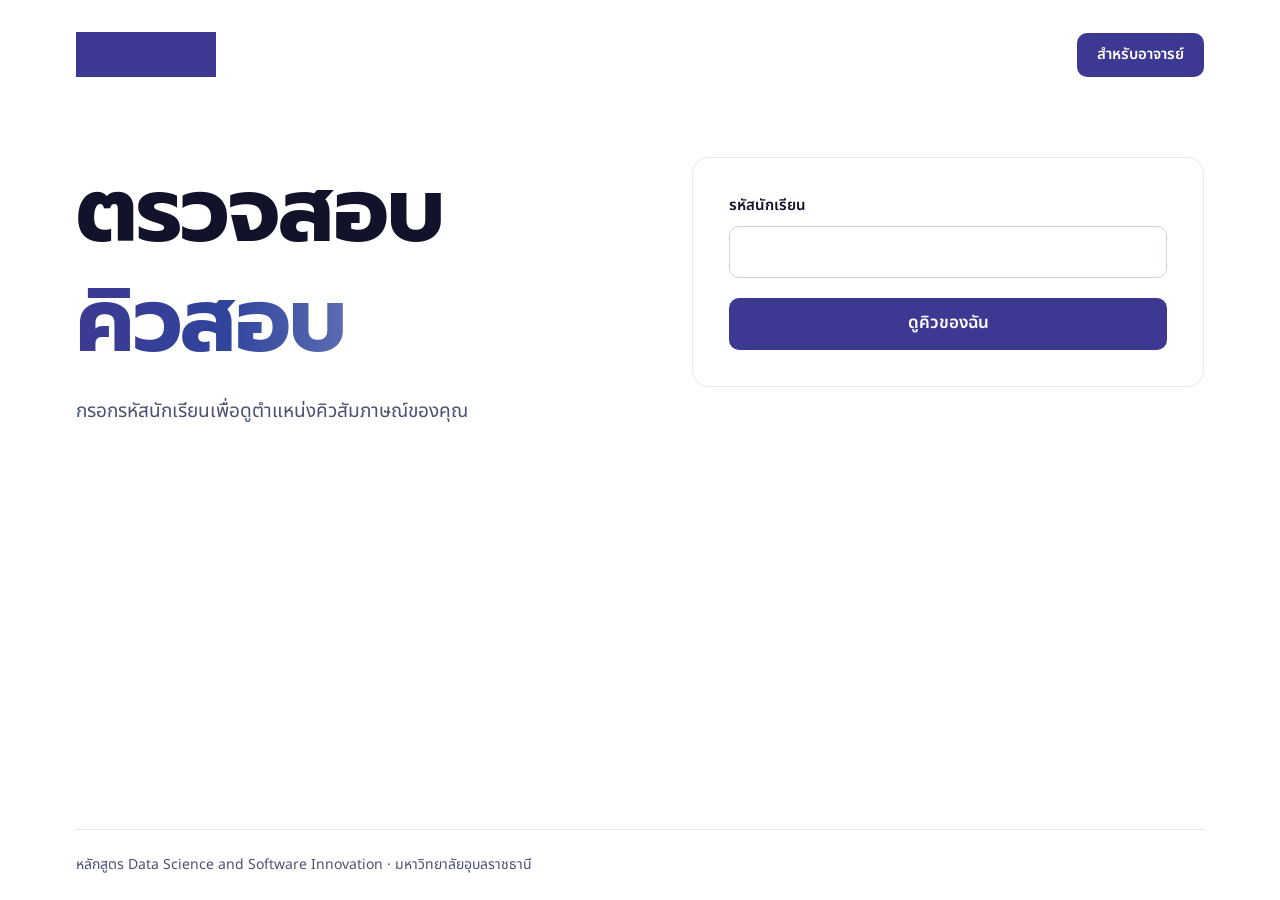
==== index.html @ 085f3205 "Initial commit: DSSI interview queue system Static frontend (Alpine.js + Tailwind, self-hosted fonts" ====
<!doctype html>
<html lang="th">
<head>
  <meta charset="utf-8">
  <meta name="viewport" content="width=device-width, initial-scale=1">
  <meta name="robots" content="noindex">
  <title>คิวสอบสัมภาษณ์ DSSI</title>
  <link rel="stylesheet" href="css/output.css">
  <script src="js/config.js" defer></script>
  <script src="js/strings.th.js" defer></script>
  <script src="js/api.js" defer></script>
  <script src="js/student.js" defer></script>
  <script src="vendor/alpine.min.js" defer></script>
</head>
<body>
<div class="page" x-data="studentPage" x-cloak>
  <header class="topbar">
    <img class="logo" src="assets/dssi-logo.png" alt="DSSI">
    <a class="btn btn-nav" href="teacher.html" x-text="T.navTeacher"></a>
  </header>

  <div class="alert-info" role="status" x-show="offline" x-text="S.err.network"></div>

  <!-- กรอกรหัสนักเรียน -->
  <main class="main-grid" x-show="!info">
    <section class="col-left">
      <h1 class="heading-xl"><span x-text="T.idTitleTop"></span><br><span class="grad-text" x-text="T.idTitleGrad"></span></h1>
      <p class="lead" x-text="T.idLead"></p>
    </section>
    <form class="col-right card" @submit.prevent="submitId()" novalidate>
      <div>
        <label class="label" for="s-id" x-text="T.idLabel"></label>
        <input id="s-id" class="field" type="text" inputmode="numeric" autocomplete="off" x-model="idInput">
      </div>
      <p class="alert" role="alert" x-show="error" x-text="error"></p>
      <button type="submit" class="btn btn-primary" :disabled="busy" x-text="T.idSubmit"></button>
    </form>
  </main>

  <!-- 1. รอคิว -->
  <main class="main-grid" x-show="isWait">
    <template x-if="isWait">
      <section class="col-left">
        <span class="badge"><span class="dot dot-go"></span><span x-text="T.badgeWait(info.round, info.freeTeachers)"></span></span>
        <h1 class="heading-xl"><span x-text="T.youAre"></span><br><span class="grad-text" x-text="T.queueNo(info.position)"></span></h1>
        <p class="lead" x-text="T.waitLead"></p>
        <div class="flex flex-wrap items-center gap-2" role="img" :aria-label="T.aheadLabel(info.ahead) + ' ' + T.behindLabel(info.behind)">
          <template x-for="i in range(aheadDots)" :key="'a' + i"><span class="q-dot"></span></template>
          <span class="q-you" x-text="T.you"></span>
          <template x-for="i in range(behindDots)" :key="'b' + i"><span class="q-back"></span></template>
        </div>
      </section>
    </template>
    <template x-if="isWait">
      <section class="col-right card">
        <div>
          <div class="small" x-text="T.roundTag(info.round)"></div>
          <div class="font-heading text-2xl font-bold" x-text="info.name"></div>
          <div class="small"><span x-text="T.idCard"></span> <span x-text="id"></span></div>
        </div>
        <button type="button" class="btn btn-secondary" @click="changeId()" x-text="T.changeId"></button>
      </section>
    </template>
  </main>

  <!-- 2. ถึงคิว -->
  <main class="main-grid" x-show="isBusy">
    <template x-if="isBusy">
      <section class="col-left">
        <span class="badge"><span class="dot dot-go"></span><span x-text="T.badgeBusy"></span></span>
        <h1 class="heading-xl"><span x-text="T.busyTop"></span><br><span class="grad-text" x-text="T.busyGrad"></span></h1>
        <p class="lead" x-text="T.busyLead"></p>
      </section>
    </template>
    <template x-if="isBusy">
      <section class="col-right card">
        <div class="card-soft">
          <div class="small" x-text="T.teacherLabel"></div>
          <div class="font-heading text-2xl font-bold" x-text="info.teacher"></div>
          <div class="small mt-2" x-text="T.meetRoom"></div>
        </div>
        <p class="alert" role="alert" x-show="!meetOk" x-text="T.meetInvalid"></p>
        <div class="stack-bottom">
          <a class="btn btn-primary" :href="meetHref" :aria-disabled="!meetOk" target="_blank" rel="noopener noreferrer">
            <span x-text="T.joinMeet"></span>
            <svg width="20" height="20" viewBox="0 0 24 24" fill="none" stroke="currentColor" stroke-width="2.2" stroke-linecap="round" stroke-linejoin="round" aria-hidden="true"><path d="M5 12h14M13 6l6 6-6 6"/></svg>
          </a>
        </div>
      </section>
    </template>
  </main>

  <!-- เสร็จแล้ว -->
  <main class="main-grid" x-show="isDone">
    <section class="col-left">
      <span class="badge"><span class="dot"></span><span x-text="T.badgeDone"></span></span>
      <h1 class="heading-xl"><span x-text="T.doneTop"></span><br><span class="grad-text" x-text="T.doneGrad"></span></h1>
      <p class="lead" x-text="T.doneLead"></p>
      <button type="button" class="btn btn-secondary" @click="changeId()" x-text="T.changeId"></button>
    </section>
  </main>

  <footer class="footer"><span x-text="S.course"></span></footer>
</div>
</body>
</html>
---- css/output.css ----
*,:after,:before{--tw-border-spacing-x:0;--tw-border-spacing-y:0;--tw-translate-x:0;--tw-translate-y:0;--tw-rotate:0;--tw-skew-x:0;--tw-skew-y:0;--tw-scale-x:1;--tw-scale-y:1;--tw-pan-x: ;--tw-pan-y: ;--tw-pinch-zoom: ;--tw-scroll-snap-strictness:proximity;--tw-gradient-from-position: ;--tw-gradient-via-position: ;--tw-gradient-to-position: ;--tw-ordinal: ;--tw-slashed-zero: ;--tw-numeric-figure: ;--tw-numeric-spacing: ;--tw-numeric-fraction: ;--tw-ring-inset: ;--tw-ring-offset-width:0px;--tw-ring-offset-color:#fff;--tw-ring-color:rgba(59,130,246,.5);--tw-ring-offset-shadow:0 0 #0000;--tw-ring-shadow:0 0 #0000;--tw-shadow:0 0 #0000;--tw-shadow-colored:0 0 #0000;--tw-blur: ;--tw-brightness: ;--tw-contrast: ;--tw-grayscale: ;--tw-hue-rotate: ;--tw-invert: ;--tw-saturate: ;--tw-sepia: ;--tw-drop-shadow: ;--tw-backdrop-blur: ;--tw-backdrop-brightness: ;--tw-backdrop-contrast: ;--tw-backdrop-grayscale: ;--tw-backdrop-hue-rotate: ;--tw-backdrop-invert: ;--tw-backdrop-opacity: ;--tw-backdrop-saturate: ;--tw-backdrop-sepia: ;--tw-contain-size: ;--tw-contain-layout: ;--tw-contain-paint: ;--tw-contain-style: }::backdrop{--tw-border-spacing-x:0;--tw-border-spacing-y:0;--tw-translate-x:0;--tw-translate-y:0;--tw-rotate:0;--tw-skew-x:0;--tw-skew-y:0;--tw-scale-x:1;--tw-scale-y:1;--tw-pan-x: ;--tw-pan-y: ;--tw-pinch-zoom: ;--tw-scroll-snap-strictness:proximity;--tw-gradient-from-position: ;--tw-gradient-via-position: ;--tw-gradient-to-position: ;--tw-ordinal: ;--tw-slashed-zero: ;--tw-numeric-figure: ;--tw-numeric-spacing: ;--tw-numeric-fraction: ;--tw-ring-inset: ;--tw-ring-offset-width:0px;--tw-ring-offset-color:#fff;--tw-ring-color:rgba(59,130,246,.5);--tw-ring-offset-shadow:0 0 #0000;--tw-ring-shadow:0 0 #0000;--tw-shadow:0 0 #0000;--tw-shadow-colored:0 0 #0000;--tw-blur: ;--tw-brightness: ;--tw-contrast: ;--tw-grayscale: ;--tw-hue-rotate: ;--tw-invert: ;--tw-saturate: ;--tw-sepia: ;--tw-drop-shadow: ;--tw-backdrop-blur: ;--tw-backdrop-brightness: ;--tw-backdrop-contrast: ;--tw-backdrop-grayscale: ;--tw-backdrop-hue-rotate: ;--tw-backdrop-invert: ;--tw-backdrop-opacity: ;--tw-backdrop-saturate: ;--tw-backdrop-sepia: ;--tw-contain-size: ;--tw-contain-layout: ;--tw-contain-paint: ;--tw-contain-style: }/*! tailwindcss v3.4.17 | MIT License | https://tailwindcss.com*/*,:after,:before{border:0 solid #e5e7eb;box-sizing:border-box}:after,:before{--tw-content:""}:host,html{line-height:1.5;-webkit-text-size-adjust:100%;font-family:ui-sans-serif,system-ui,sans-serif,Apple Color Emoji,Segoe UI Emoji,Segoe UI Symbol,Noto Color Emoji;font-feature-settings:normal;font-variation-settings:normal;-moz-tab-size:4;-o-tab-size:4;tab-size:4;-webkit-tap-highlight-color:transparent}body{line-height:inherit;margin:0}hr{border-top-width:1px;color:inherit;height:0}abbr:where([title]){-webkit-text-decoration:underline dotted;text-decoration:underline dotted}h1,h2,h3,h4,h5,h6{font-size:inherit;font-weight:inherit}a{color:inherit;text-decoration:inherit}b,strong{font-weight:bolder}code,kbd,pre,samp{font-family:ui-monospace,SFMono-Regular,Menlo,Monaco,Consolas,Liberation Mono,Courier New,monospace;font-feature-settings:normal;font-size:1em;font-variation-settings:normal}small{font-size:80%}sub,sup{font-size:75%;line-height:0;position:relative;vertical-align:baseline}sub{bottom:-.25em}sup{top:-.5em}table{border-collapse:collapse;border-color:inherit;text-indent:0}button,input,optgroup,select,textarea{color:inherit;font-family:inherit;font-feature-settings:inherit;font-size:100%;font-variation-settings:inherit;font-weight:inherit;letter-spacing:inherit;line-height:inherit;margin:0;padding:0}button,select{text-transform:none}button,input:where([type=button]),input:where([type=reset]),input:where([type=submit]){-webkit-appearance:button;background-color:transparent;background-image:none}:-moz-focusring{outline:auto}:-moz-ui-invalid{box-shadow:none}progress{vertical-align:baseline}::-webkit-inner-spin-button,::-webkit-outer-spin-button{height:auto}[type=search]{-webkit-appearance:textfield;outline-offset:-2px}::-webkit-search-decoration{-webkit-appearance:none}::-webkit-file-upload-button{-webkit-appearance:button;font:inherit}summary{display:list-item}blockquote,dd,dl,figure,h1,h2,h3,h4,h5,h6,hr,p,pre{margin:0}fieldset{margin:0}fieldset,legend{padding:0}menu,ol,ul{list-style:none;margin:0;padding:0}dialog{padding:0}textarea{resize:vertical}input::-moz-placeholder,textarea::-moz-placeholder{color:#9ca3af;opacity:1}input::placeholder,textarea::placeholder{color:#9ca3af;opacity:1}[role=button],button{cursor:pointer}:disabled{cursor:default}audio,canvas,embed,iframe,img,object,svg,video{display:block;vertical-align:middle}img,video{height:auto;max-width:100%}[hidden]:where(:not([hidden=until-found])){display:none}html{-webkit-text-size-adjust:100%}body{--tw-bg-opacity:1;background-color:rgb(255 255 255/var(--tw-bg-opacity,1));font-family:Noto Sans Thai,Prompt,sans-serif;--tw-text-opacity:1;color:rgb(18 18 43/var(--tw-text-opacity,1));font-size:16px;line-height:1.6}[x-cloak]{display:none!important}:focus-visible{outline:3px solid #5c6bb2;outline-offset:2px}@media (min-width:768px){body{font-size:18px}}.page{display:flex;flex-direction:column;margin-left:auto;margin-right:auto;max-width:1240px;min-height:100vh;padding-left:1.25rem;padding-right:1.25rem;width:100%}@media (min-width:768px){.page{padding-left:3.5rem;padding-right:3.5rem}}.topbar{align-items:center;display:flex;gap:1rem;justify-content:space-between;padding-bottom:1.25rem;padding-top:1.25rem}@media (min-width:768px){.topbar{padding-bottom:2rem;padding-top:2rem}}.logo{width:104px}@media (min-width:768px){.logo{width:140px}}.logo{height:auto}.main-grid{align-items:flex-start;display:flex;flex:1 1 0%;flex-wrap:wrap;gap:2.5rem;padding-bottom:1.5rem;padding-top:1.5rem}@media (min-width:768px){.main-grid{gap:4rem;padding-bottom:3rem;padding-top:3rem}}.col-left{align-items:flex-start;flex:1 1 420px;flex-direction:column}.col-left,.col-right{display:flex;gap:1.25rem;min-width:0}.col-right{flex:1 1 380px;flex-direction:column;width:100%}.heading-xl{font-family:Prompt,Noto Sans Thai,sans-serif;font-weight:700;--tw-text-opacity:1;color:rgb(18 18 43/var(--tw-text-opacity,1));font-size:42px;letter-spacing:-.5px;line-height:1.3}@media (min-width:768px){.heading-xl{font-size:88px;letter-spacing:-1.5px;line-height:1.25}}.heading-lg{font-family:Prompt,Noto Sans Thai,sans-serif;font-weight:700;--tw-text-opacity:1;color:rgb(18 18 43/var(--tw-text-opacity,1));font-size:38px;line-height:1.3}@media (min-width:768px){.heading-lg{font-size:72px;letter-spacing:-1px;line-height:1.25}}.grad-text{-webkit-background-clip:text;background-clip:text;background-image:linear-gradient(90deg,#3d3992,#30449c 55%,#5c6bb2);-webkit-text-fill-color:transparent;color:transparent}.lead{--tw-text-opacity:1;color:rgb(75 81 112/var(--tw-text-opacity,1));font-size:16px}@media (min-width:768px){.lead{font-size:19px}}.small{color:rgb(75 81 112/var(--tw-text-opacity,1));font-size:15px}.badge,.small{--tw-text-opacity:1}.badge{align-items:center;background:#e8f6fc;border-color:#bfe6f5;border-radius:9999px;border-width:1px;color:rgb(18 18 43/var(--tw-text-opacity,1));display:inline-flex;font-size:15px;font-weight:500;gap:.625rem;min-height:44px;padding-left:1.25rem;padding-right:1.25rem}.dot{border-radius:9999px;display:inline-block;flex-shrink:0;height:.625rem;width:.625rem;--tw-bg-opacity:1;background-color:rgb(61 57 146/var(--tw-bg-opacity,1))}.dot-go{--tw-bg-opacity:1;background-color:rgb(30 158 90/var(--tw-bg-opacity,1))}.dot-rest{--tw-bg-opacity:1;background-color:rgb(75 81 112/var(--tw-bg-opacity,1))}.btn{align-items:center;border-radius:10px;cursor:pointer;display:inline-flex;font-size:17px;font-weight:600;gap:.5rem;justify-content:center;min-height:52px;padding-left:1.5rem;padding-right:1.5rem;text-decoration:none;transition-duration:.15s;transition-property:color,background-color,border-color,text-decoration-color,fill,stroke;transition-timing-function:cubic-bezier(.4,0,.2,1)}.btn[aria-disabled=true],.btn[disabled]{cursor:not-allowed;opacity:.5}.btn-primary{width:100%;--tw-bg-opacity:1;background-color:rgb(61 57 146/var(--tw-bg-opacity,1));--tw-text-opacity:1;color:rgb(255 255 255/var(--tw-text-opacity,1))}.btn-primary:hover{--tw-bg-opacity:1;background-color:rgb(48 68 156/var(--tw-bg-opacity,1))}.btn-secondary{border-width:1.5px;width:100%;--tw-border-opacity:1;border-color:rgb(61 57 146/var(--tw-border-opacity,1));--tw-bg-opacity:1;background-color:rgb(255 255 255/var(--tw-bg-opacity,1));--tw-text-opacity:1;color:rgb(61 57 146/var(--tw-text-opacity,1))}.btn-secondary:hover{--tw-bg-opacity:1;background-color:rgb(232 246 252/var(--tw-bg-opacity,1))}@media (min-width:768px){.btn-primary,.btn-secondary{min-width:280px;width:auto}}.btn-nav{min-height:44px;--tw-bg-opacity:1;background-color:rgb(61 57 146/var(--tw-bg-opacity,1));padding-left:1.25rem;padding-right:1.25rem;--tw-text-opacity:1;color:rgb(255 255 255/var(--tw-text-opacity,1))}.btn-nav:hover{--tw-bg-opacity:1;background-color:rgb(48 68 156/var(--tw-bg-opacity,1))}.btn-nav{font-size:15px;min-width:0;width:auto}.card{border-radius:1rem;border-width:1px;width:100%;--tw-border-opacity:1;border-color:rgb(226 232 240/var(--tw-border-opacity,1));--tw-bg-opacity:1;background-color:rgb(255 255 255/var(--tw-bg-opacity,1));padding:1.5rem}@media (min-width:768px){.card{max-width:520px;padding:2.25rem}}.card-soft{background:#e8f6fc;border-color:#bfe6f5;border-radius:1rem;border-width:1px;padding:1.5rem}.label{display:block;font-size:15px;font-weight:600;margin-bottom:.5rem;--tw-text-opacity:1}.field,.label{color:rgb(18 18 43/var(--tw-text-opacity,1))}.field{border-radius:10px;border-width:1.5px;min-height:52px;width:100%;--tw-border-opacity:1;background-color:rgb(255 255 255/var(--tw-bg-opacity,1));border-color:rgb(203 213 225/var(--tw-border-opacity,1));font-size:17px;padding-left:1rem;padding-right:1rem}.field,.field:disabled{--tw-bg-opacity:1;--tw-text-opacity:1}.field:disabled{background-color:rgb(241 245 249/var(--tw-bg-opacity,1));color:rgb(75 81 112/var(--tw-text-opacity,1))}.alert{background:#fef3f2;border-color:#fda29b;border-radius:10px;border-width:1px;color:rgb(180 35 24/var(--tw-text-opacity,1))}.alert,.alert-info{font-size:15px;padding:.75rem 1rem;--tw-text-opacity:1}.alert-info{background:#e8f6fc;border-color:#bfe6f5;border-radius:10px;border-width:1px;color:rgb(18 18 43/var(--tw-text-opacity,1))}.stat{border-radius:.75rem;border-width:1px;--tw-border-opacity:1;border-color:rgb(226 232 240/var(--tw-border-opacity,1));padding:1rem}.stat-num{font-family:Prompt,Noto Sans Thai,sans-serif;font-size:2.25rem;font-weight:700;line-height:2.5rem;--tw-text-opacity:1;color:rgb(61 57 146/var(--tw-text-opacity,1));line-height:1.2}.q-dot{background-color:rgb(92 107 178/var(--tw-bg-opacity,1));display:inline-block;height:.875rem;width:.875rem}.q-dot,.q-you{border-radius:9999px;--tw-bg-opacity:1}.q-you{align-items:center;background-color:rgb(61 57 146/var(--tw-bg-opacity,1));display:inline-flex;font-family:Prompt,Noto Sans Thai,sans-serif;font-size:15px;font-weight:600;height:3.5rem;justify-content:center;width:3.5rem;--tw-text-opacity:1;color:rgb(255 255 255/var(--tw-text-opacity,1))}.q-back{border-radius:9999px;border-width:2px;display:inline-block;height:.875rem;width:.875rem;--tw-border-opacity:1;border-color:rgb(203 213 225/var(--tw-border-opacity,1));--tw-bg-opacity:1;background-color:rgb(255 255 255/var(--tw-bg-opacity,1))}.footer{border-top-width:1px;margin-top:auto;--tw-border-opacity:1;border-color:rgb(226 232 240/var(--tw-border-opacity,1));font-size:14px;padding-bottom:1.5rem;padding-top:1.5rem;--tw-text-opacity:1;color:rgb(75 81 112/var(--tw-text-opacity,1))}.stack-bottom{bottom:0;margin-left:-1.25rem;margin-right:-1.25rem;position:sticky;--tw-bg-opacity:1;background-color:rgb(255 255 255/var(--tw-bg-opacity,1));padding:1rem 1.25rem}@media (min-width:768px){.stack-bottom{background-color:transparent;margin:0;padding:0;position:static}}@media (prefers-reduced-motion:reduce){*,:after,:before{animation:none!important;scroll-behavior:auto!important;transition:none!important}}.mt-2{margin-top:.5rem}.flex{display:flex}.grid{display:grid}.hidden{display:none}.grid-cols-2{grid-template-columns:repeat(2,minmax(0,1fr))}.flex-col{flex-direction:column}.flex-wrap{flex-wrap:wrap}.items-center{align-items:center}.gap-2{gap:.5rem}.gap-3{gap:.75rem}.gap-4{gap:1rem}.break-words{overflow-wrap:break-word}.font-heading{font-family:Prompt,Noto Sans Thai,sans-serif}.text-2xl{font-size:1.5rem;line-height:2rem}.font-bold{font-weight:700}@font-face{font-display:swap;font-family:Prompt;font-weight:600;src:url(../fonts/prompt-thai-600-normal.woff2) format("woff2");unicode-range:u+0e01-0e5b,u+200c-200d,u+25cc}@font-face{font-display:swap;font-family:Prompt;font-weight:600;src:url(../fonts/prompt-latin-600-normal.woff2) format("woff2");unicode-range:u+00??,u+0131,u+0152-0153,u+02bb-02bc,u+02c6,u+02da,u+02dc,u+2000-206f,u+20ac,u+2122,u+2191,u+2193,u+2212,u+2215,u+feff,u+fffd}@font-face{font-display:swap;font-family:Prompt;font-weight:700;src:url(../fonts/prompt-thai-700-normal.woff2) format("woff2");unicode-range:u+0e01-0e5b,u+200c-200d,u+25cc}@font-face{font-display:swap;font-family:Prompt;font-weight:700;src:url(../fonts/prompt-latin-700-normal.woff2) format("woff2");unicode-range:u+00??,u+0131,u+0152-0153,u+02bb-02bc,u+02c6,u+02da,u+02dc,u+2000-206f,u+20ac,u+2122,u+2191,u+2193,u+2212,u+2215,u+feff,u+fffd}@font-face{font-display:swap;font-family:Noto Sans Thai;font-weight:400;src:url(../fonts/noto-sans-thai-thai-400-normal.woff2) format("woff2");unicode-range:u+0e01-0e5b,u+200c-200d,u+25cc}@font-face{font-display:swap;font-family:Noto Sans Thai;font-weight:400;src:url(../fonts/noto-sans-thai-latin-400-normal.woff2) format("woff2");unicode-range:u+00??,u+0131,u+0152-0153,u+02bb-02bc,u+02c6,u+02da,u+02dc,u+2000-206f,u+20ac,u+2122,u+2191,u+2193,u+2212,u+2215,u+feff,u+fffd}@font-face{font-display:swap;font-family:Noto Sans Thai;font-weight:500;src:url(../fonts/noto-sans-thai-thai-500-normal.woff2) format("woff2");unicode-range:u+0e01-0e5b,u+200c-200d,u+25cc}@font-face{font-display:swap;font-family:Noto Sans Thai;font-weight:500;src:url(../fonts/noto-sans-thai-latin-500-normal.woff2) format("woff2");unicode-range:u+00??,u+0131,u+0152-0153,u+02bb-02bc,u+02c6,u+02da,u+02dc,u+2000-206f,u+20ac,u+2122,u+2191,u+2193,u+2212,u+2215,u+feff,u+fffd}@font-face{font-display:swap;font-family:Noto Sans Thai;font-weight:600;src:url(../fonts/noto-sans-thai-thai-600-normal.woff2) format("woff2");unicode-range:u+0e01-0e5b,u+200c-200d,u+25cc}@font-face{font-display:swap;font-family:Noto Sans Thai;font-weight:600;src:url(../fonts/noto-sans-thai-latin-600-normal.woff2) format("woff2");unicode-range:u+00??,u+0131,u+0152-0153,u+02bb-02bc,u+02c6,u+02da,u+02dc,u+2000-206f,u+20ac,u+2122,u+2191,u+2193,u+2212,u+2215,u+feff,u+fffd}
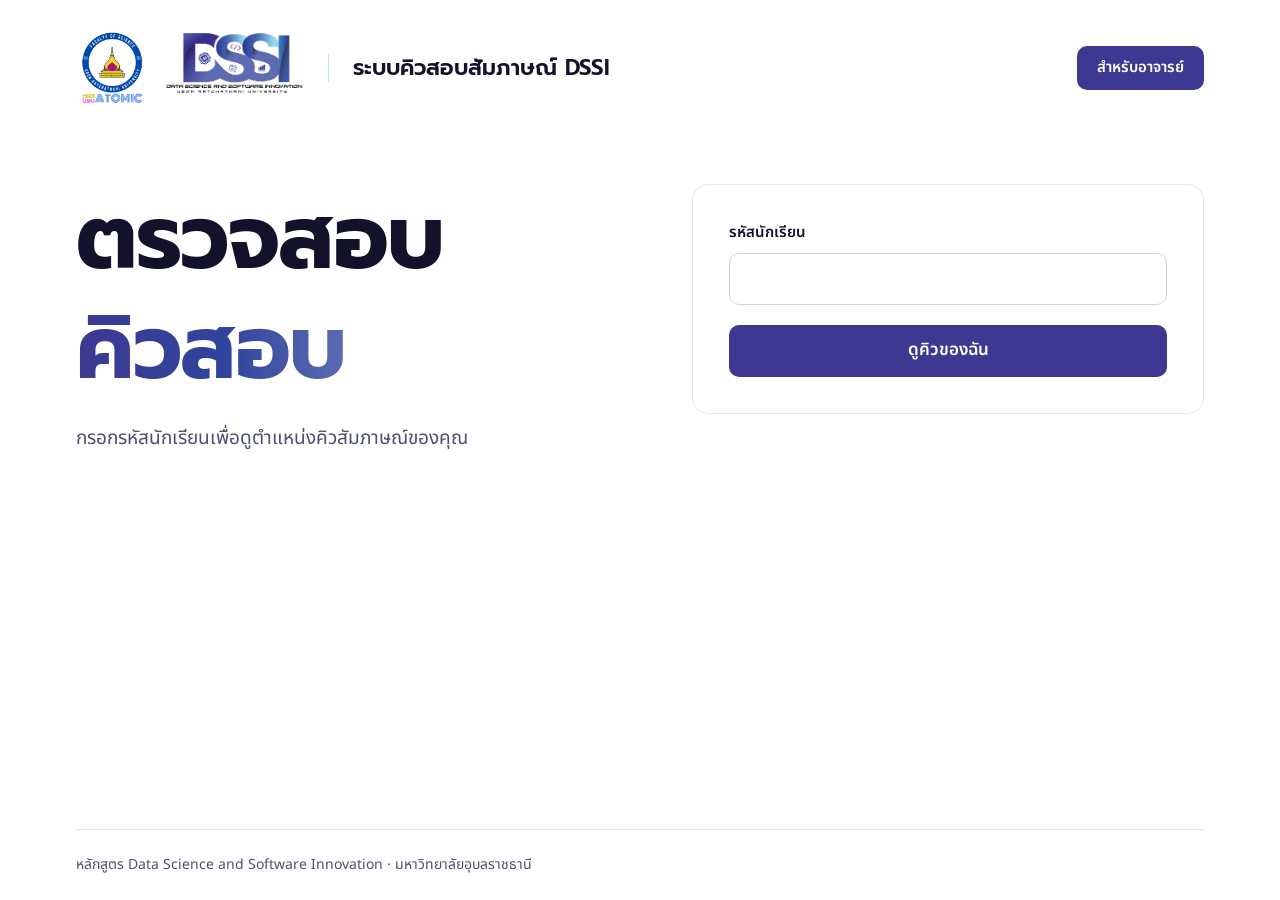
==== commit 9815bd9f: "Add SCI UBU and DSSI logos and site name to page header Co-Authored-By: Claude Sonnet 5.5 <noreply@a" ====
--- a/index.html
+++ b/index.html
@@ -15,7 +15,11 @@
 <body>
 <div class="page" x-data="studentPage" x-cloak>
   <header class="topbar">
-    <img class="logo" src="assets/dssi-logo.png" alt="DSSI">
+    <div class="brand-logos">
+      <img class="logo-sci" src="assets/sci-ubu-logo.png" alt="คณะวิทยาศาสตร์ มหาวิทยาลัยอุบลราชธานี">
+      <img class="logo-dssi" src="assets/dssi-logo.png" alt="DSSI">
+    </div>
+    <p class="brand-title" x-text="S.siteName"></p>
     <a class="btn btn-nav" href="teacher.html" x-text="T.navTeacher"></a>
   </header>
 
--- a/css/output.css
+++ b/css/output.css
@@ -1 +1 @@
-*,:after,:before{--tw-border-spacing-x:0;--tw-border-spacing-y:0;--tw-translate-x:0;--tw-translate-y:0;--tw-rotate:0;--tw-skew-x:0;--tw-skew-y:0;--tw-scale-x:1;--tw-scale-y:1;--tw-pan-x: ;--tw-pan-y: ;--tw-pinch-zoom: ;--tw-scroll-snap-strictness:proximity;--tw-gradient-from-position: ;--tw-gradient-via-position: ;--tw-gradient-to-position: ;--tw-ordinal: ;--tw-slashed-zero: ;--tw-numeric-figure: ;--tw-numeric-spacing: ;--tw-numeric-fraction: ;--tw-ring-inset: ;--tw-ring-offset-width:0px;--tw-ring-offset-color:#fff;--tw-ring-color:rgba(59,130,246,.5);--tw-ring-offset-shadow:0 0 #0000;--tw-ring-shadow:0 0 #0000;--tw-shadow:0 0 #0000;--tw-shadow-colored:0 0 #0000;--tw-blur: ;--tw-brightness: ;--tw-contrast: ;--tw-grayscale: ;--tw-hue-rotate: ;--tw-invert: ;--tw-saturate: ;--tw-sepia: ;--tw-drop-shadow: ;--tw-backdrop-blur: ;--tw-backdrop-brightness: ;--tw-backdrop-contrast: ;--tw-backdrop-grayscale: ;--tw-backdrop-hue-rotate: ;--tw-backdrop-invert: ;--tw-backdrop-opacity: ;--tw-backdrop-saturate: ;--tw-backdrop-sepia: ;--tw-contain-size: ;--tw-contain-layout: ;--tw-contain-paint: ;--tw-contain-style: }::backdrop{--tw-border-spacing-x:0;--tw-border-spacing-y:0;--tw-translate-x:0;--tw-translate-y:0;--tw-rotate:0;--tw-skew-x:0;--tw-skew-y:0;--tw-scale-x:1;--tw-scale-y:1;--tw-pan-x: ;--tw-pan-y: ;--tw-pinch-zoom: ;--tw-scroll-snap-strictness:proximity;--tw-gradient-from-position: ;--tw-gradient-via-position: ;--tw-gradient-to-position: ;--tw-ordinal: ;--tw-slashed-zero: ;--tw-numeric-figure: ;--tw-numeric-spacing: ;--tw-numeric-fraction: ;--tw-ring-inset: ;--tw-ring-offset-width:0px;--tw-ring-offset-color:#fff;--tw-ring-color:rgba(59,130,246,.5);--tw-ring-offset-shadow:0 0 #0000;--tw-ring-shadow:0 0 #0000;--tw-shadow:0 0 #0000;--tw-shadow-colored:0 0 #0000;--tw-blur: ;--tw-brightness: ;--tw-contrast: ;--tw-grayscale: ;--tw-hue-rotate: ;--tw-invert: ;--tw-saturate: ;--tw-sepia: ;--tw-drop-shadow: ;--tw-backdrop-blur: ;--tw-backdrop-brightness: ;--tw-backdrop-contrast: ;--tw-backdrop-grayscale: ;--tw-backdrop-hue-rotate: ;--tw-backdrop-invert: ;--tw-backdrop-opacity: ;--tw-backdrop-saturate: ;--tw-backdrop-sepia: ;--tw-contain-size: ;--tw-contain-layout: ;--tw-contain-paint: ;--tw-contain-style: }/*! tailwindcss v3.4.17 | MIT License | https://tailwindcss.com*/*,:after,:before{border:0 solid #e5e7eb;box-sizing:border-box}:after,:before{--tw-content:""}:host,html{line-height:1.5;-webkit-text-size-adjust:100%;font-family:ui-sans-serif,system-ui,sans-serif,Apple Color Emoji,Segoe UI Emoji,Segoe UI Symbol,Noto Color Emoji;font-feature-settings:normal;font-variation-settings:normal;-moz-tab-size:4;-o-tab-size:4;tab-size:4;-webkit-tap-highlight-color:transparent}body{line-height:inherit;margin:0}hr{border-top-width:1px;color:inherit;height:0}abbr:where([title]){-webkit-text-decoration:underline dotted;text-decoration:underline dotted}h1,h2,h3,h4,h5,h6{font-size:inherit;font-weight:inherit}a{color:inherit;text-decoration:inherit}b,strong{font-weight:bolder}code,kbd,pre,samp{font-family:ui-monospace,SFMono-Regular,Menlo,Monaco,Consolas,Liberation Mono,Courier New,monospace;font-feature-settings:normal;font-size:1em;font-variation-settings:normal}small{font-size:80%}sub,sup{font-size:75%;line-height:0;position:relative;vertical-align:baseline}sub{bottom:-.25em}sup{top:-.5em}table{border-collapse:collapse;border-color:inherit;text-indent:0}button,input,optgroup,select,textarea{color:inherit;font-family:inherit;font-feature-settings:inherit;font-size:100%;font-variation-settings:inherit;font-weight:inherit;letter-spacing:inherit;line-height:inherit;margin:0;padding:0}button,select{text-transform:none}button,input:where([type=button]),input:where([type=reset]),input:where([type=submit]){-webkit-appearance:button;background-color:transparent;background-image:none}:-moz-focusring{outline:auto}:-moz-ui-invalid{box-shadow:none}progress{vertical-align:baseline}::-webkit-inner-spin-button,::-webkit-outer-spin-button{height:auto}[type=search]{-webkit-appearance:textfield;outline-offset:-2px}::-webkit-search-decoration{-webkit-appearance:none}::-webkit-file-upload-button{-webkit-appearance:button;font:inherit}summary{display:list-item}blockquote,dd,dl,figure,h1,h2,h3,h4,h5,h6,hr,p,pre{margin:0}fieldset{margin:0}fieldset,legend{padding:0}menu,ol,ul{list-style:none;margin:0;padding:0}dialog{padding:0}textarea{resize:vertical}input::-moz-placeholder,textarea::-moz-placeholder{color:#9ca3af;opacity:1}input::placeholder,textarea::placeholder{color:#9ca3af;opacity:1}[role=button],button{cursor:pointer}:disabled{cursor:default}audio,canvas,embed,iframe,img,object,svg,video{display:block;vertical-align:middle}img,video{height:auto;max-width:100%}[hidden]:where(:not([hidden=until-found])){display:none}html{-webkit-text-size-adjust:100%}body{--tw-bg-opacity:1;background-color:rgb(255 255 255/var(--tw-bg-opacity,1));font-family:Noto Sans Thai,Prompt,sans-serif;--tw-text-opacity:1;color:rgb(18 18 43/var(--tw-text-opacity,1));font-size:16px;line-height:1.6}[x-cloak]{display:none!important}:focus-visible{outline:3px solid #5c6bb2;outline-offset:2px}@media (min-width:768px){body{font-size:18px}}.page{display:flex;flex-direction:column;margin-left:auto;margin-right:auto;max-width:1240px;min-height:100vh;padding-left:1.25rem;padding-right:1.25rem;width:100%}@media (min-width:768px){.page{padding-left:3.5rem;padding-right:3.5rem}}.topbar{align-items:center;display:flex;gap:1rem;justify-content:space-between;padding-bottom:1.25rem;padding-top:1.25rem}@media (min-width:768px){.topbar{padding-bottom:2rem;padding-top:2rem}}.logo{width:104px}@media (min-width:768px){.logo{width:140px}}.logo{height:auto}.main-grid{align-items:flex-start;display:flex;flex:1 1 0%;flex-wrap:wrap;gap:2.5rem;padding-bottom:1.5rem;padding-top:1.5rem}@media (min-width:768px){.main-grid{gap:4rem;padding-bottom:3rem;padding-top:3rem}}.col-left{align-items:flex-start;flex:1 1 420px;flex-direction:column}.col-left,.col-right{display:flex;gap:1.25rem;min-width:0}.col-right{flex:1 1 380px;flex-direction:column;width:100%}.heading-xl{font-family:Prompt,Noto Sans Thai,sans-serif;font-weight:700;--tw-text-opacity:1;color:rgb(18 18 43/var(--tw-text-opacity,1));font-size:42px;letter-spacing:-.5px;line-height:1.3}@media (min-width:768px){.heading-xl{font-size:88px;letter-spacing:-1.5px;line-height:1.25}}.heading-lg{font-family:Prompt,Noto Sans Thai,sans-serif;font-weight:700;--tw-text-opacity:1;color:rgb(18 18 43/var(--tw-text-opacity,1));font-size:38px;line-height:1.3}@media (min-width:768px){.heading-lg{font-size:72px;letter-spacing:-1px;line-height:1.25}}.grad-text{-webkit-background-clip:text;background-clip:text;background-image:linear-gradient(90deg,#3d3992,#30449c 55%,#5c6bb2);-webkit-text-fill-color:transparent;color:transparent}.lead{--tw-text-opacity:1;color:rgb(75 81 112/var(--tw-text-opacity,1));font-size:16px}@media (min-width:768px){.lead{font-size:19px}}.small{color:rgb(75 81 112/var(--tw-text-opacity,1));font-size:15px}.badge,.small{--tw-text-opacity:1}.badge{align-items:center;background:#e8f6fc;border-color:#bfe6f5;border-radius:9999px;border-width:1px;color:rgb(18 18 43/var(--tw-text-opacity,1));display:inline-flex;font-size:15px;font-weight:500;gap:.625rem;min-height:44px;padding-left:1.25rem;padding-right:1.25rem}.dot{border-radius:9999px;display:inline-block;flex-shrink:0;height:.625rem;width:.625rem;--tw-bg-opacity:1;background-color:rgb(61 57 146/var(--tw-bg-opacity,1))}.dot-go{--tw-bg-opacity:1;background-color:rgb(30 158 90/var(--tw-bg-opacity,1))}.dot-rest{--tw-bg-opacity:1;background-color:rgb(75 81 112/var(--tw-bg-opacity,1))}.btn{align-items:center;border-radius:10px;cursor:pointer;display:inline-flex;font-size:17px;font-weight:600;gap:.5rem;justify-content:center;min-height:52px;padding-left:1.5rem;padding-right:1.5rem;text-decoration:none;transition-duration:.15s;transition-property:color,background-color,border-color,text-decoration-color,fill,stroke;transition-timing-function:cubic-bezier(.4,0,.2,1)}.btn[aria-disabled=true],.btn[disabled]{cursor:not-allowed;opacity:.5}.btn-primary{width:100%;--tw-bg-opacity:1;background-color:rgb(61 57 146/var(--tw-bg-opacity,1));--tw-text-opacity:1;color:rgb(255 255 255/var(--tw-text-opacity,1))}.btn-primary:hover{--tw-bg-opacity:1;background-color:rgb(48 68 156/var(--tw-bg-opacity,1))}.btn-secondary{border-width:1.5px;width:100%;--tw-border-opacity:1;border-color:rgb(61 57 146/var(--tw-border-opacity,1));--tw-bg-opacity:1;background-color:rgb(255 255 255/var(--tw-bg-opacity,1));--tw-text-opacity:1;color:rgb(61 57 146/var(--tw-text-opacity,1))}.btn-secondary:hover{--tw-bg-opacity:1;background-color:rgb(232 246 252/var(--tw-bg-opacity,1))}@media (min-width:768px){.btn-primary,.btn-secondary{min-width:280px;width:auto}}.btn-nav{min-height:44px;--tw-bg-opacity:1;background-color:rgb(61 57 146/var(--tw-bg-opacity,1));padding-left:1.25rem;padding-right:1.25rem;--tw-text-opacity:1;color:rgb(255 255 255/var(--tw-text-opacity,1))}.btn-nav:hover{--tw-bg-opacity:1;background-color:rgb(48 68 156/var(--tw-bg-opacity,1))}.btn-nav{font-size:15px;min-width:0;width:auto}.card{border-radius:1rem;border-width:1px;width:100%;--tw-border-opacity:1;border-color:rgb(226 232 240/var(--tw-border-opacity,1));--tw-bg-opacity:1;background-color:rgb(255 255 255/var(--tw-bg-opacity,1));padding:1.5rem}@media (min-width:768px){.card{max-width:520px;padding:2.25rem}}.card-soft{background:#e8f6fc;border-color:#bfe6f5;border-radius:1rem;border-width:1px;padding:1.5rem}.label{display:block;font-size:15px;font-weight:600;margin-bottom:.5rem;--tw-text-opacity:1}.field,.label{color:rgb(18 18 43/var(--tw-text-opacity,1))}.field{border-radius:10px;border-width:1.5px;min-height:52px;width:100%;--tw-border-opacity:1;background-color:rgb(255 255 255/var(--tw-bg-opacity,1));border-color:rgb(203 213 225/var(--tw-border-opacity,1));font-size:17px;padding-left:1rem;padding-right:1rem}.field,.field:disabled{--tw-bg-opacity:1;--tw-text-opacity:1}.field:disabled{background-color:rgb(241 245 249/var(--tw-bg-opacity,1));color:rgb(75 81 112/var(--tw-text-opacity,1))}.alert{background:#fef3f2;border-color:#fda29b;border-radius:10px;border-width:1px;color:rgb(180 35 24/var(--tw-text-opacity,1))}.alert,.alert-info{font-size:15px;padding:.75rem 1rem;--tw-text-opacity:1}.alert-info{background:#e8f6fc;border-color:#bfe6f5;border-radius:10px;border-width:1px;color:rgb(18 18 43/var(--tw-text-opacity,1))}.stat{border-radius:.75rem;border-width:1px;--tw-border-opacity:1;border-color:rgb(226 232 240/var(--tw-border-opacity,1));padding:1rem}.stat-num{font-family:Prompt,Noto Sans Thai,sans-serif;font-size:2.25rem;font-weight:700;line-height:2.5rem;--tw-text-opacity:1;color:rgb(61 57 146/var(--tw-text-opacity,1));line-height:1.2}.q-dot{background-color:rgb(92 107 178/var(--tw-bg-opacity,1));display:inline-block;height:.875rem;width:.875rem}.q-dot,.q-you{border-radius:9999px;--tw-bg-opacity:1}.q-you{align-items:center;background-color:rgb(61 57 146/var(--tw-bg-opacity,1));display:inline-flex;font-family:Prompt,Noto Sans Thai,sans-serif;font-size:15px;font-weight:600;height:3.5rem;justify-content:center;width:3.5rem;--tw-text-opacity:1;color:rgb(255 255 255/var(--tw-text-opacity,1))}.q-back{border-radius:9999px;border-width:2px;display:inline-block;height:.875rem;width:.875rem;--tw-border-opacity:1;border-color:rgb(203 213 225/var(--tw-border-opacity,1));--tw-bg-opacity:1;background-color:rgb(255 255 255/var(--tw-bg-opacity,1))}.footer{border-top-width:1px;margin-top:auto;--tw-border-opacity:1;border-color:rgb(226 232 240/var(--tw-border-opacity,1));font-size:14px;padding-bottom:1.5rem;padding-top:1.5rem;--tw-text-opacity:1;color:rgb(75 81 112/var(--tw-text-opacity,1))}.stack-bottom{bottom:0;margin-left:-1.25rem;margin-right:-1.25rem;position:sticky;--tw-bg-opacity:1;background-color:rgb(255 255 255/var(--tw-bg-opacity,1));padding:1rem 1.25rem}@media (min-width:768px){.stack-bottom{background-color:transparent;margin:0;padding:0;position:static}}@media (prefers-reduced-motion:reduce){*,:after,:before{animation:none!important;scroll-behavior:auto!important;transition:none!important}}.mt-2{margin-top:.5rem}.flex{display:flex}.grid{display:grid}.hidden{display:none}.grid-cols-2{grid-template-columns:repeat(2,minmax(0,1fr))}.flex-col{flex-direction:column}.flex-wrap{flex-wrap:wrap}.items-center{align-items:center}.gap-2{gap:.5rem}.gap-3{gap:.75rem}.gap-4{gap:1rem}.break-words{overflow-wrap:break-word}.font-heading{font-family:Prompt,Noto Sans Thai,sans-serif}.text-2xl{font-size:1.5rem;line-height:2rem}.font-bold{font-weight:700}@font-face{font-display:swap;font-family:Prompt;font-weight:600;src:url(../fonts/prompt-thai-600-normal.woff2) format("woff2");unicode-range:u+0e01-0e5b,u+200c-200d,u+25cc}@font-face{font-display:swap;font-family:Prompt;font-weight:600;src:url(../fonts/prompt-latin-600-normal.woff2) format("woff2");unicode-range:u+00??,u+0131,u+0152-0153,u+02bb-02bc,u+02c6,u+02da,u+02dc,u+2000-206f,u+20ac,u+2122,u+2191,u+2193,u+2212,u+2215,u+feff,u+fffd}@font-face{font-display:swap;font-family:Prompt;font-weight:700;src:url(../fonts/prompt-thai-700-normal.woff2) format("woff2");unicode-range:u+0e01-0e5b,u+200c-200d,u+25cc}@font-face{font-display:swap;font-family:Prompt;font-weight:700;src:url(../fonts/prompt-latin-700-normal.woff2) format("woff2");unicode-range:u+00??,u+0131,u+0152-0153,u+02bb-02bc,u+02c6,u+02da,u+02dc,u+2000-206f,u+20ac,u+2122,u+2191,u+2193,u+2212,u+2215,u+feff,u+fffd}@font-face{font-display:swap;font-family:Noto Sans Thai;font-weight:400;src:url(../fonts/noto-sans-thai-thai-400-normal.woff2) format("woff2");unicode-range:u+0e01-0e5b,u+200c-200d,u+25cc}@font-face{font-display:swap;font-family:Noto Sans Thai;font-weight:400;src:url(../fonts/noto-sans-thai-latin-400-normal.woff2) format("woff2");unicode-range:u+00??,u+0131,u+0152-0153,u+02bb-02bc,u+02c6,u+02da,u+02dc,u+2000-206f,u+20ac,u+2122,u+2191,u+2193,u+2212,u+2215,u+feff,u+fffd}@font-face{font-display:swap;font-family:Noto Sans Thai;font-weight:500;src:url(../fonts/noto-sans-thai-thai-500-normal.woff2) format("woff2");unicode-range:u+0e01-0e5b,u+200c-200d,u+25cc}@font-face{font-display:swap;font-family:Noto Sans Thai;font-weight:500;src:url(../fonts/noto-sans-thai-latin-500-normal.woff2) format("woff2");unicode-range:u+00??,u+0131,u+0152-0153,u+02bb-02bc,u+02c6,u+02da,u+02dc,u+2000-206f,u+20ac,u+2122,u+2191,u+2193,u+2212,u+2215,u+feff,u+fffd}@font-face{font-display:swap;font-family:Noto Sans Thai;font-weight:600;src:url(../fonts/noto-sans-thai-thai-600-normal.woff2) format("woff2");unicode-range:u+0e01-0e5b,u+200c-200d,u+25cc}@font-face{font-display:swap;font-family:Noto Sans Thai;font-weight:600;src:url(../fonts/noto-sans-thai-latin-600-normal.woff2) format("woff2");unicode-range:u+00??,u+0131,u+0152-0153,u+02bb-02bc,u+02c6,u+02da,u+02dc,u+2000-206f,u+20ac,u+2122,u+2191,u+2193,u+2212,u+2215,u+feff,u+fffd}+*,:after,:before{--tw-border-spacing-x:0;--tw-border-spacing-y:0;--tw-translate-x:0;--tw-translate-y:0;--tw-rotate:0;--tw-skew-x:0;--tw-skew-y:0;--tw-scale-x:1;--tw-scale-y:1;--tw-pan-x: ;--tw-pan-y: ;--tw-pinch-zoom: ;--tw-scroll-snap-strictness:proximity;--tw-gradient-from-position: ;--tw-gradient-via-position: ;--tw-gradient-to-position: ;--tw-ordinal: ;--tw-slashed-zero: ;--tw-numeric-figure: ;--tw-numeric-spacing: ;--tw-numeric-fraction: ;--tw-ring-inset: ;--tw-ring-offset-width:0px;--tw-ring-offset-color:#fff;--tw-ring-color:rgba(59,130,246,.5);--tw-ring-offset-shadow:0 0 #0000;--tw-ring-shadow:0 0 #0000;--tw-shadow:0 0 #0000;--tw-shadow-colored:0 0 #0000;--tw-blur: ;--tw-brightness: ;--tw-contrast: ;--tw-grayscale: ;--tw-hue-rotate: ;--tw-invert: ;--tw-saturate: ;--tw-sepia: ;--tw-drop-shadow: ;--tw-backdrop-blur: ;--tw-backdrop-brightness: ;--tw-backdrop-contrast: ;--tw-backdrop-grayscale: ;--tw-backdrop-hue-rotate: ;--tw-backdrop-invert: ;--tw-backdrop-opacity: ;--tw-backdrop-saturate: ;--tw-backdrop-sepia: ;--tw-contain-size: ;--tw-contain-layout: ;--tw-contain-paint: ;--tw-contain-style: }::backdrop{--tw-border-spacing-x:0;--tw-border-spacing-y:0;--tw-translate-x:0;--tw-translate-y:0;--tw-rotate:0;--tw-skew-x:0;--tw-skew-y:0;--tw-scale-x:1;--tw-scale-y:1;--tw-pan-x: ;--tw-pan-y: ;--tw-pinch-zoom: ;--tw-scroll-snap-strictness:proximity;--tw-gradient-from-position: ;--tw-gradient-via-position: ;--tw-gradient-to-position: ;--tw-ordinal: ;--tw-slashed-zero: ;--tw-numeric-figure: ;--tw-numeric-spacing: ;--tw-numeric-fraction: ;--tw-ring-inset: ;--tw-ring-offset-width:0px;--tw-ring-offset-color:#fff;--tw-ring-color:rgba(59,130,246,.5);--tw-ring-offset-shadow:0 0 #0000;--tw-ring-shadow:0 0 #0000;--tw-shadow:0 0 #0000;--tw-shadow-colored:0 0 #0000;--tw-blur: ;--tw-brightness: ;--tw-contrast: ;--tw-grayscale: ;--tw-hue-rotate: ;--tw-invert: ;--tw-saturate: ;--tw-sepia: ;--tw-drop-shadow: ;--tw-backdrop-blur: ;--tw-backdrop-brightness: ;--tw-backdrop-contrast: ;--tw-backdrop-grayscale: ;--tw-backdrop-hue-rotate: ;--tw-backdrop-invert: ;--tw-backdrop-opacity: ;--tw-backdrop-saturate: ;--tw-backdrop-sepia: ;--tw-contain-size: ;--tw-contain-layout: ;--tw-contain-paint: ;--tw-contain-style: }/*! tailwindcss v3.4.17 | MIT License | https://tailwindcss.com*/*,:after,:before{border:0 solid #e5e7eb;box-sizing:border-box}:after,:before{--tw-content:""}:host,html{line-height:1.5;-webkit-text-size-adjust:100%;font-family:ui-sans-serif,system-ui,sans-serif,Apple Color Emoji,Segoe UI Emoji,Segoe UI Symbol,Noto Color Emoji;font-feature-settings:normal;font-variation-settings:normal;-moz-tab-size:4;-o-tab-size:4;tab-size:4;-webkit-tap-highlight-color:transparent}body{line-height:inherit;margin:0}hr{border-top-width:1px;color:inherit;height:0}abbr:where([title]){-webkit-text-decoration:underline dotted;text-decoration:underline dotted}h1,h2,h3,h4,h5,h6{font-size:inherit;font-weight:inherit}a{color:inherit;text-decoration:inherit}b,strong{font-weight:bolder}code,kbd,pre,samp{font-family:ui-monospace,SFMono-Regular,Menlo,Monaco,Consolas,Liberation Mono,Courier New,monospace;font-feature-settings:normal;font-size:1em;font-variation-settings:normal}small{font-size:80%}sub,sup{font-size:75%;line-height:0;position:relative;vertical-align:baseline}sub{bottom:-.25em}sup{top:-.5em}table{border-collapse:collapse;border-color:inherit;text-indent:0}button,input,optgroup,select,textarea{color:inherit;font-family:inherit;font-feature-settings:inherit;font-size:100%;font-variation-settings:inherit;font-weight:inherit;letter-spacing:inherit;line-height:inherit;margin:0;padding:0}button,select{text-transform:none}button,input:where([type=button]),input:where([type=reset]),input:where([type=submit]){-webkit-appearance:button;background-color:transparent;background-image:none}:-moz-focusring{outline:auto}:-moz-ui-invalid{box-shadow:none}progress{vertical-align:baseline}::-webkit-inner-spin-button,::-webkit-outer-spin-button{height:auto}[type=search]{-webkit-appearance:textfield;outline-offset:-2px}::-webkit-search-decoration{-webkit-appearance:none}::-webkit-file-upload-button{-webkit-appearance:button;font:inherit}summary{display:list-item}blockquote,dd,dl,figure,h1,h2,h3,h4,h5,h6,hr,p,pre{margin:0}fieldset{margin:0}fieldset,legend{padding:0}menu,ol,ul{list-style:none;margin:0;padding:0}dialog{padding:0}textarea{resize:vertical}input::-moz-placeholder,textarea::-moz-placeholder{color:#9ca3af;opacity:1}input::placeholder,textarea::placeholder{color:#9ca3af;opacity:1}[role=button],button{cursor:pointer}:disabled{cursor:default}audio,canvas,embed,iframe,img,object,svg,video{display:block;vertical-align:middle}img,video{height:auto;max-width:100%}[hidden]:where(:not([hidden=until-found])){display:none}html{-webkit-text-size-adjust:100%}body{--tw-bg-opacity:1;background-color:rgb(255 255 255/var(--tw-bg-opacity,1));font-family:Noto Sans Thai,Prompt,sans-serif;--tw-text-opacity:1;color:rgb(18 18 43/var(--tw-text-opacity,1));font-size:16px;line-height:1.6}[x-cloak]{display:none!important}:focus-visible{outline:3px solid #5c6bb2;outline-offset:2px}@media (min-width:768px){body{font-size:18px}}.page{display:flex;flex-direction:column;margin-left:auto;margin-right:auto;max-width:1240px;min-height:100vh;padding-left:1.25rem;padding-right:1.25rem;width:100%}@media (min-width:768px){.page{padding-left:3.5rem;padding-right:3.5rem}}.topbar{align-items:center;-moz-column-gap:1rem;column-gap:1rem;display:flex;flex-wrap:wrap;padding-bottom:1.25rem;padding-top:1.25rem;row-gap:.75rem}@media (min-width:768px){.topbar{-moz-column-gap:1.5rem;column-gap:1.5rem;flex-wrap:nowrap;padding-bottom:2rem;padding-top:2rem}}.brand-logos{align-items:center;display:flex;flex-shrink:0;gap:.75rem}@media (min-width:768px){.brand-logos{gap:1rem}}.logo-sci{height:3rem;width:3rem}@media (min-width:768px){.logo-sci{height:72px;width:72px}}.logo-dssi{height:auto;width:96px}@media (min-width:768px){.logo-dssi{width:140px}}.brand-title{font-family:Prompt,Noto Sans Thai,sans-serif;font-weight:600;order:9999;width:100%;--tw-text-opacity:1;color:rgb(18 18 43/var(--tw-text-opacity,1))}@media (min-width:768px){.brand-title{border-left-width:1px;flex:1 1 0%;order:0;width:auto;--tw-border-opacity:1;border-color:rgb(191 230 245/var(--tw-border-opacity,1));padding-left:1.5rem}}.brand-title{font-size:17px;line-height:1.3}@media (min-width:768px){.brand-title{font-size:22px}}.topbar>.btn{margin-left:auto}.main-grid{align-items:flex-start;display:flex;flex:1 1 0%;flex-wrap:wrap;gap:2.5rem;padding-bottom:1.5rem;padding-top:1.5rem}@media (min-width:768px){.main-grid{gap:4rem;padding-bottom:3rem;padding-top:3rem}}.col-left{align-items:flex-start;flex:1 1 420px;flex-direction:column}.col-left,.col-right{display:flex;gap:1.25rem;min-width:0}.col-right{flex:1 1 380px;flex-direction:column;width:100%}.heading-xl{font-family:Prompt,Noto Sans Thai,sans-serif;font-weight:700;--tw-text-opacity:1;color:rgb(18 18 43/var(--tw-text-opacity,1));font-size:42px;letter-spacing:-.5px;line-height:1.3}@media (min-width:768px){.heading-xl{font-size:88px;letter-spacing:-1.5px;line-height:1.25}}.heading-lg{font-family:Prompt,Noto Sans Thai,sans-serif;font-weight:700;--tw-text-opacity:1;color:rgb(18 18 43/var(--tw-text-opacity,1));font-size:38px;line-height:1.3}@media (min-width:768px){.heading-lg{font-size:72px;letter-spacing:-1px;line-height:1.25}}.grad-text{-webkit-background-clip:text;background-clip:text;background-image:linear-gradient(90deg,#3d3992,#30449c 55%,#5c6bb2);-webkit-text-fill-color:transparent;color:transparent}.lead{--tw-text-opacity:1;color:rgb(75 81 112/var(--tw-text-opacity,1));font-size:16px}@media (min-width:768px){.lead{font-size:19px}}.small{color:rgb(75 81 112/var(--tw-text-opacity,1));font-size:15px}.badge,.small{--tw-text-opacity:1}.badge{align-items:center;background:#e8f6fc;border-color:#bfe6f5;border-radius:9999px;border-width:1px;color:rgb(18 18 43/var(--tw-text-opacity,1));display:inline-flex;font-size:15px;font-weight:500;gap:.625rem;min-height:44px;padding-left:1.25rem;padding-right:1.25rem}.dot{border-radius:9999px;display:inline-block;flex-shrink:0;height:.625rem;width:.625rem;--tw-bg-opacity:1;background-color:rgb(61 57 146/var(--tw-bg-opacity,1))}.dot-go{--tw-bg-opacity:1;background-color:rgb(30 158 90/var(--tw-bg-opacity,1))}.dot-rest{--tw-bg-opacity:1;background-color:rgb(75 81 112/var(--tw-bg-opacity,1))}.btn{align-items:center;border-radius:10px;cursor:pointer;display:inline-flex;font-size:17px;font-weight:600;gap:.5rem;justify-content:center;min-height:52px;padding-left:1.5rem;padding-right:1.5rem;text-decoration:none;transition-duration:.15s;transition-property:color,background-color,border-color,text-decoration-color,fill,stroke;transition-timing-function:cubic-bezier(.4,0,.2,1)}.btn[aria-disabled=true],.btn[disabled]{cursor:not-allowed;opacity:.5}.btn-primary{width:100%;--tw-bg-opacity:1;background-color:rgb(61 57 146/var(--tw-bg-opacity,1));--tw-text-opacity:1;color:rgb(255 255 255/var(--tw-text-opacity,1))}.btn-primary:hover{--tw-bg-opacity:1;background-color:rgb(48 68 156/var(--tw-bg-opacity,1))}.btn-secondary{border-width:1.5px;width:100%;--tw-border-opacity:1;border-color:rgb(61 57 146/var(--tw-border-opacity,1));--tw-bg-opacity:1;background-color:rgb(255 255 255/var(--tw-bg-opacity,1));--tw-text-opacity:1;color:rgb(61 57 146/var(--tw-text-opacity,1))}.btn-secondary:hover{--tw-bg-opacity:1;background-color:rgb(232 246 252/var(--tw-bg-opacity,1))}@media (min-width:768px){.btn-primary,.btn-secondary{min-width:280px;width:auto}}.btn-nav{min-height:44px;--tw-bg-opacity:1;background-color:rgb(61 57 146/var(--tw-bg-opacity,1));padding-left:1.25rem;padding-right:1.25rem;--tw-text-opacity:1;color:rgb(255 255 255/var(--tw-text-opacity,1))}.btn-nav:hover{--tw-bg-opacity:1;background-color:rgb(48 68 156/var(--tw-bg-opacity,1))}.btn-nav{font-size:15px;min-width:0;width:auto}.card{border-radius:1rem;border-width:1px;width:100%;--tw-border-opacity:1;border-color:rgb(226 232 240/var(--tw-border-opacity,1));--tw-bg-opacity:1;background-color:rgb(255 255 255/var(--tw-bg-opacity,1));padding:1.5rem}@media (min-width:768px){.card{max-width:520px;padding:2.25rem}}.card-soft{background:#e8f6fc;border-color:#bfe6f5;border-radius:1rem;border-width:1px;padding:1.5rem}.label{display:block;font-size:15px;font-weight:600;margin-bottom:.5rem;--tw-text-opacity:1}.field,.label{color:rgb(18 18 43/var(--tw-text-opacity,1))}.field{border-radius:10px;border-width:1.5px;min-height:52px;width:100%;--tw-border-opacity:1;background-color:rgb(255 255 255/var(--tw-bg-opacity,1));border-color:rgb(203 213 225/var(--tw-border-opacity,1));font-size:17px;padding-left:1rem;padding-right:1rem}.field,.field:disabled{--tw-bg-opacity:1;--tw-text-opacity:1}.field:disabled{background-color:rgb(241 245 249/var(--tw-bg-opacity,1));color:rgb(75 81 112/var(--tw-text-opacity,1))}.alert{background:#fef3f2;border-color:#fda29b;border-radius:10px;border-width:1px;color:rgb(180 35 24/var(--tw-text-opacity,1))}.alert,.alert-info{font-size:15px;padding:.75rem 1rem;--tw-text-opacity:1}.alert-info{background:#e8f6fc;border-color:#bfe6f5;border-radius:10px;border-width:1px;color:rgb(18 18 43/var(--tw-text-opacity,1))}.stat{border-radius:.75rem;border-width:1px;--tw-border-opacity:1;border-color:rgb(226 232 240/var(--tw-border-opacity,1));padding:1rem}.stat-num{font-family:Prompt,Noto Sans Thai,sans-serif;font-size:2.25rem;font-weight:700;line-height:2.5rem;--tw-text-opacity:1;color:rgb(61 57 146/var(--tw-text-opacity,1));line-height:1.2}.q-dot{background-color:rgb(92 107 178/var(--tw-bg-opacity,1));display:inline-block;height:.875rem;width:.875rem}.q-dot,.q-you{border-radius:9999px;--tw-bg-opacity:1}.q-you{align-items:center;background-color:rgb(61 57 146/var(--tw-bg-opacity,1));display:inline-flex;font-family:Prompt,Noto Sans Thai,sans-serif;font-size:15px;font-weight:600;height:3.5rem;justify-content:center;width:3.5rem;--tw-text-opacity:1;color:rgb(255 255 255/var(--tw-text-opacity,1))}.q-back{border-radius:9999px;border-width:2px;display:inline-block;height:.875rem;width:.875rem;--tw-border-opacity:1;border-color:rgb(203 213 225/var(--tw-border-opacity,1));--tw-bg-opacity:1;background-color:rgb(255 255 255/var(--tw-bg-opacity,1))}.footer{border-top-width:1px;margin-top:auto;--tw-border-opacity:1;border-color:rgb(226 232 240/var(--tw-border-opacity,1));font-size:14px;padding-bottom:1.5rem;padding-top:1.5rem;--tw-text-opacity:1;color:rgb(75 81 112/var(--tw-text-opacity,1))}.stack-bottom{bottom:0;margin-left:-1.25rem;margin-right:-1.25rem;position:sticky;--tw-bg-opacity:1;background-color:rgb(255 255 255/var(--tw-bg-opacity,1));padding:1rem 1.25rem}@media (min-width:768px){.stack-bottom{background-color:transparent;margin:0;padding:0;position:static}}@media (prefers-reduced-motion:reduce){*,:after,:before{animation:none!important;scroll-behavior:auto!important;transition:none!important}}.mt-2{margin-top:.5rem}.flex{display:flex}.grid{display:grid}.hidden{display:none}.grid-cols-2{grid-template-columns:repeat(2,minmax(0,1fr))}.flex-col{flex-direction:column}.flex-wrap{flex-wrap:wrap}.items-center{align-items:center}.gap-2{gap:.5rem}.gap-3{gap:.75rem}.gap-4{gap:1rem}.break-words{overflow-wrap:break-word}.font-heading{font-family:Prompt,Noto Sans Thai,sans-serif}.text-2xl{font-size:1.5rem;line-height:2rem}.font-bold{font-weight:700}@font-face{font-display:swap;font-family:Prompt;font-weight:600;src:url(../fonts/prompt-thai-600-normal.woff2) format("woff2");unicode-range:u+0e01-0e5b,u+200c-200d,u+25cc}@font-face{font-display:swap;font-family:Prompt;font-weight:600;src:url(../fonts/prompt-latin-600-normal.woff2) format("woff2");unicode-range:u+00??,u+0131,u+0152-0153,u+02bb-02bc,u+02c6,u+02da,u+02dc,u+2000-206f,u+20ac,u+2122,u+2191,u+2193,u+2212,u+2215,u+feff,u+fffd}@font-face{font-display:swap;font-family:Prompt;font-weight:700;src:url(../fonts/prompt-thai-700-normal.woff2) format("woff2");unicode-range:u+0e01-0e5b,u+200c-200d,u+25cc}@font-face{font-display:swap;font-family:Prompt;font-weight:700;src:url(../fonts/prompt-latin-700-normal.woff2) format("woff2");unicode-range:u+00??,u+0131,u+0152-0153,u+02bb-02bc,u+02c6,u+02da,u+02dc,u+2000-206f,u+20ac,u+2122,u+2191,u+2193,u+2212,u+2215,u+feff,u+fffd}@font-face{font-display:swap;font-family:Noto Sans Thai;font-weight:400;src:url(../fonts/noto-sans-thai-thai-400-normal.woff2) format("woff2");unicode-range:u+0e01-0e5b,u+200c-200d,u+25cc}@font-face{font-display:swap;font-family:Noto Sans Thai;font-weight:400;src:url(../fonts/noto-sans-thai-latin-400-normal.woff2) format("woff2");unicode-range:u+00??,u+0131,u+0152-0153,u+02bb-02bc,u+02c6,u+02da,u+02dc,u+2000-206f,u+20ac,u+2122,u+2191,u+2193,u+2212,u+2215,u+feff,u+fffd}@font-face{font-display:swap;font-family:Noto Sans Thai;font-weight:500;src:url(../fonts/noto-sans-thai-thai-500-normal.woff2) format("woff2");unicode-range:u+0e01-0e5b,u+200c-200d,u+25cc}@font-face{font-display:swap;font-family:Noto Sans Thai;font-weight:500;src:url(../fonts/noto-sans-thai-latin-500-normal.woff2) format("woff2");unicode-range:u+00??,u+0131,u+0152-0153,u+02bb-02bc,u+02c6,u+02da,u+02dc,u+2000-206f,u+20ac,u+2122,u+2191,u+2193,u+2212,u+2215,u+feff,u+fffd}@font-face{font-display:swap;font-family:Noto Sans Thai;font-weight:600;src:url(../fonts/noto-sans-thai-thai-600-normal.woff2) format("woff2");unicode-range:u+0e01-0e5b,u+200c-200d,u+25cc}@font-face{font-display:swap;font-family:Noto Sans Thai;font-weight:600;src:url(../fonts/noto-sans-thai-latin-600-normal.woff2) format("woff2");unicode-range:u+00??,u+0131,u+0152-0153,u+02bb-02bc,u+02c6,u+02da,u+02dc,u+2000-206f,u+20ac,u+2122,u+2191,u+2193,u+2212,u+2215,u+feff,u+fffd}
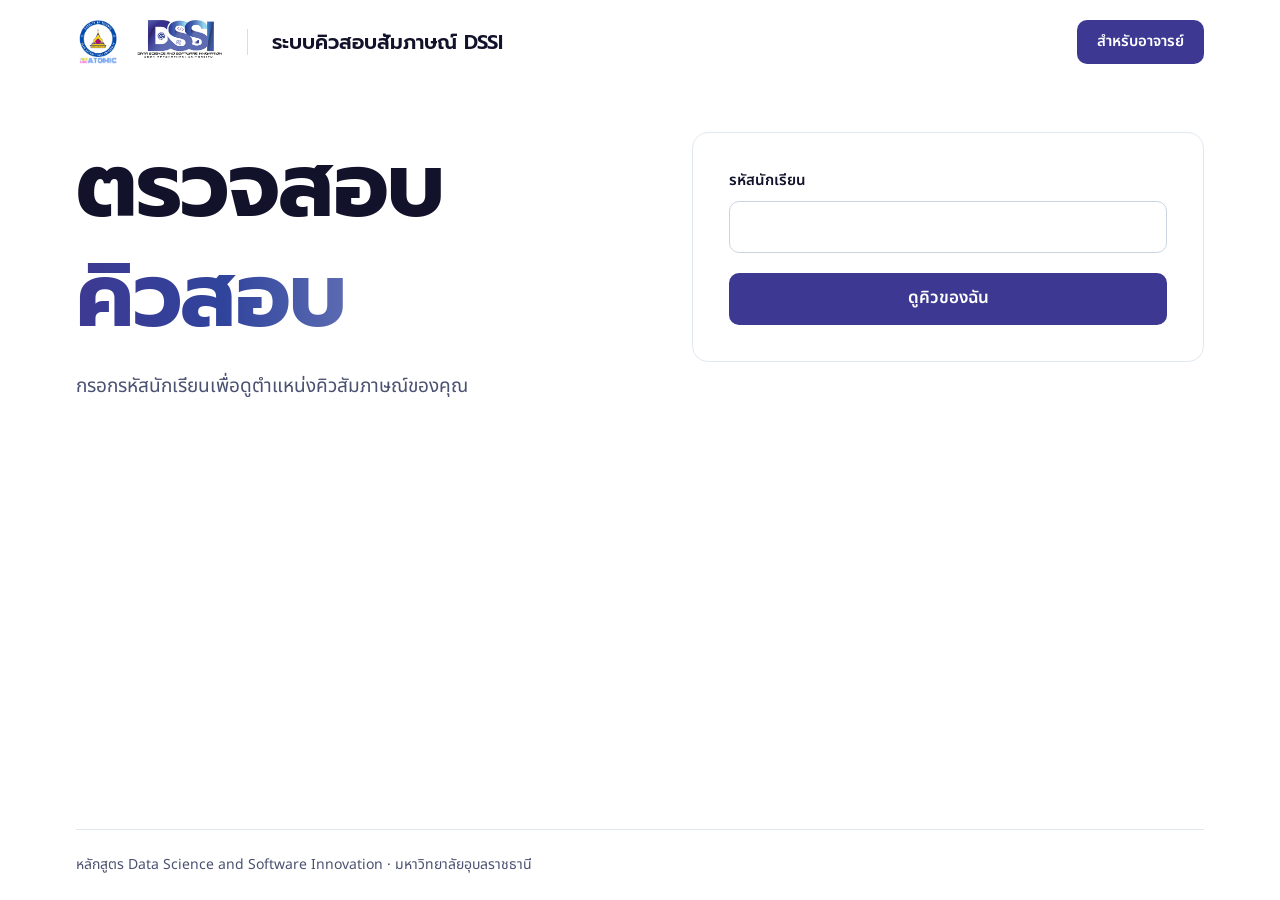
==== commit cc9aa83b: "Shrink header logos to a compact bar Co-Authored-By: Claude Sonnet 5.5 <noreply@anthropic.com>" ====
--- a/index.html
+++ b/index.html
@@ -16,8 +16,8 @@
 <div class="page" x-data="studentPage" x-cloak>
   <header class="topbar">
     <div class="brand-logos">
-      <img class="logo-sci" src="assets/sci-ubu-logo.png" alt="คณะวิทยาศาสตร์ มหาวิทยาลัยอุบลราชธานี">
-      <img class="logo-dssi" src="assets/dssi-logo.png" alt="DSSI">
+      <img class="logo-sci" width="44" height="44" src="assets/sci-ubu-logo.png" alt="คณะวิทยาศาสตร์ มหาวิทยาลัยอุบลราชธานี">
+      <img class="logo-dssi" width="88" height="44" src="assets/dssi-logo.png" alt="DSSI">
     </div>
     <p class="brand-title" x-text="S.siteName"></p>
     <a class="btn btn-nav" href="teacher.html" x-text="T.navTeacher"></a>
--- a/css/output.css
+++ b/css/output.css
@@ -1 +1 @@
-*,:after,:before{--tw-border-spacing-x:0;--tw-border-spacing-y:0;--tw-translate-x:0;--tw-translate-y:0;--tw-rotate:0;--tw-skew-x:0;--tw-skew-y:0;--tw-scale-x:1;--tw-scale-y:1;--tw-pan-x: ;--tw-pan-y: ;--tw-pinch-zoom: ;--tw-scroll-snap-strictness:proximity;--tw-gradient-from-position: ;--tw-gradient-via-position: ;--tw-gradient-to-position: ;--tw-ordinal: ;--tw-slashed-zero: ;--tw-numeric-figure: ;--tw-numeric-spacing: ;--tw-numeric-fraction: ;--tw-ring-inset: ;--tw-ring-offset-width:0px;--tw-ring-offset-color:#fff;--tw-ring-color:rgba(59,130,246,.5);--tw-ring-offset-shadow:0 0 #0000;--tw-ring-shadow:0 0 #0000;--tw-shadow:0 0 #0000;--tw-shadow-colored:0 0 #0000;--tw-blur: ;--tw-brightness: ;--tw-contrast: ;--tw-grayscale: ;--tw-hue-rotate: ;--tw-invert: ;--tw-saturate: ;--tw-sepia: ;--tw-drop-shadow: ;--tw-backdrop-blur: ;--tw-backdrop-brightness: ;--tw-backdrop-contrast: ;--tw-backdrop-grayscale: ;--tw-backdrop-hue-rotate: ;--tw-backdrop-invert: ;--tw-backdrop-opacity: ;--tw-backdrop-saturate: ;--tw-backdrop-sepia: ;--tw-contain-size: ;--tw-contain-layout: ;--tw-contain-paint: ;--tw-contain-style: }::backdrop{--tw-border-spacing-x:0;--tw-border-spacing-y:0;--tw-translate-x:0;--tw-translate-y:0;--tw-rotate:0;--tw-skew-x:0;--tw-skew-y:0;--tw-scale-x:1;--tw-scale-y:1;--tw-pan-x: ;--tw-pan-y: ;--tw-pinch-zoom: ;--tw-scroll-snap-strictness:proximity;--tw-gradient-from-position: ;--tw-gradient-via-position: ;--tw-gradient-to-position: ;--tw-ordinal: ;--tw-slashed-zero: ;--tw-numeric-figure: ;--tw-numeric-spacing: ;--tw-numeric-fraction: ;--tw-ring-inset: ;--tw-ring-offset-width:0px;--tw-ring-offset-color:#fff;--tw-ring-color:rgba(59,130,246,.5);--tw-ring-offset-shadow:0 0 #0000;--tw-ring-shadow:0 0 #0000;--tw-shadow:0 0 #0000;--tw-shadow-colored:0 0 #0000;--tw-blur: ;--tw-brightness: ;--tw-contrast: ;--tw-grayscale: ;--tw-hue-rotate: ;--tw-invert: ;--tw-saturate: ;--tw-sepia: ;--tw-drop-shadow: ;--tw-backdrop-blur: ;--tw-backdrop-brightness: ;--tw-backdrop-contrast: ;--tw-backdrop-grayscale: ;--tw-backdrop-hue-rotate: ;--tw-backdrop-invert: ;--tw-backdrop-opacity: ;--tw-backdrop-saturate: ;--tw-backdrop-sepia: ;--tw-contain-size: ;--tw-contain-layout: ;--tw-contain-paint: ;--tw-contain-style: }/*! tailwindcss v3.4.17 | MIT License | https://tailwindcss.com*/*,:after,:before{border:0 solid #e5e7eb;box-sizing:border-box}:after,:before{--tw-content:""}:host,html{line-height:1.5;-webkit-text-size-adjust:100%;font-family:ui-sans-serif,system-ui,sans-serif,Apple Color Emoji,Segoe UI Emoji,Segoe UI Symbol,Noto Color Emoji;font-feature-settings:normal;font-variation-settings:normal;-moz-tab-size:4;-o-tab-size:4;tab-size:4;-webkit-tap-highlight-color:transparent}body{line-height:inherit;margin:0}hr{border-top-width:1px;color:inherit;height:0}abbr:where([title]){-webkit-text-decoration:underline dotted;text-decoration:underline dotted}h1,h2,h3,h4,h5,h6{font-size:inherit;font-weight:inherit}a{color:inherit;text-decoration:inherit}b,strong{font-weight:bolder}code,kbd,pre,samp{font-family:ui-monospace,SFMono-Regular,Menlo,Monaco,Consolas,Liberation Mono,Courier New,monospace;font-feature-settings:normal;font-size:1em;font-variation-settings:normal}small{font-size:80%}sub,sup{font-size:75%;line-height:0;position:relative;vertical-align:baseline}sub{bottom:-.25em}sup{top:-.5em}table{border-collapse:collapse;border-color:inherit;text-indent:0}button,input,optgroup,select,textarea{color:inherit;font-family:inherit;font-feature-settings:inherit;font-size:100%;font-variation-settings:inherit;font-weight:inherit;letter-spacing:inherit;line-height:inherit;margin:0;padding:0}button,select{text-transform:none}button,input:where([type=button]),input:where([type=reset]),input:where([type=submit]){-webkit-appearance:button;background-color:transparent;background-image:none}:-moz-focusring{outline:auto}:-moz-ui-invalid{box-shadow:none}progress{vertical-align:baseline}::-webkit-inner-spin-button,::-webkit-outer-spin-button{height:auto}[type=search]{-webkit-appearance:textfield;outline-offset:-2px}::-webkit-search-decoration{-webkit-appearance:none}::-webkit-file-upload-button{-webkit-appearance:button;font:inherit}summary{display:list-item}blockquote,dd,dl,figure,h1,h2,h3,h4,h5,h6,hr,p,pre{margin:0}fieldset{margin:0}fieldset,legend{padding:0}menu,ol,ul{list-style:none;margin:0;padding:0}dialog{padding:0}textarea{resize:vertical}input::-moz-placeholder,textarea::-moz-placeholder{color:#9ca3af;opacity:1}input::placeholder,textarea::placeholder{color:#9ca3af;opacity:1}[role=button],button{cursor:pointer}:disabled{cursor:default}audio,canvas,embed,iframe,img,object,svg,video{display:block;vertical-align:middle}img,video{height:auto;max-width:100%}[hidden]:where(:not([hidden=until-found])){display:none}html{-webkit-text-size-adjust:100%}body{--tw-bg-opacity:1;background-color:rgb(255 255 255/var(--tw-bg-opacity,1));font-family:Noto Sans Thai,Prompt,sans-serif;--tw-text-opacity:1;color:rgb(18 18 43/var(--tw-text-opacity,1));font-size:16px;line-height:1.6}[x-cloak]{display:none!important}:focus-visible{outline:3px solid #5c6bb2;outline-offset:2px}@media (min-width:768px){body{font-size:18px}}.page{display:flex;flex-direction:column;margin-left:auto;margin-right:auto;max-width:1240px;min-height:100vh;padding-left:1.25rem;padding-right:1.25rem;width:100%}@media (min-width:768px){.page{padding-left:3.5rem;padding-right:3.5rem}}.topbar{align-items:center;-moz-column-gap:1rem;column-gap:1rem;display:flex;flex-wrap:wrap;padding-bottom:1.25rem;padding-top:1.25rem;row-gap:.75rem}@media (min-width:768px){.topbar{-moz-column-gap:1.5rem;column-gap:1.5rem;flex-wrap:nowrap;padding-bottom:2rem;padding-top:2rem}}.brand-logos{align-items:center;display:flex;flex-shrink:0;gap:.75rem}@media (min-width:768px){.brand-logos{gap:1rem}}.logo-sci{height:3rem;width:3rem}@media (min-width:768px){.logo-sci{height:72px;width:72px}}.logo-dssi{height:auto;width:96px}@media (min-width:768px){.logo-dssi{width:140px}}.brand-title{font-family:Prompt,Noto Sans Thai,sans-serif;font-weight:600;order:9999;width:100%;--tw-text-opacity:1;color:rgb(18 18 43/var(--tw-text-opacity,1))}@media (min-width:768px){.brand-title{border-left-width:1px;flex:1 1 0%;order:0;width:auto;--tw-border-opacity:1;border-color:rgb(191 230 245/var(--tw-border-opacity,1));padding-left:1.5rem}}.brand-title{font-size:17px;line-height:1.3}@media (min-width:768px){.brand-title{font-size:22px}}.topbar>.btn{margin-left:auto}.main-grid{align-items:flex-start;display:flex;flex:1 1 0%;flex-wrap:wrap;gap:2.5rem;padding-bottom:1.5rem;padding-top:1.5rem}@media (min-width:768px){.main-grid{gap:4rem;padding-bottom:3rem;padding-top:3rem}}.col-left{align-items:flex-start;flex:1 1 420px;flex-direction:column}.col-left,.col-right{display:flex;gap:1.25rem;min-width:0}.col-right{flex:1 1 380px;flex-direction:column;width:100%}.heading-xl{font-family:Prompt,Noto Sans Thai,sans-serif;font-weight:700;--tw-text-opacity:1;color:rgb(18 18 43/var(--tw-text-opacity,1));font-size:42px;letter-spacing:-.5px;line-height:1.3}@media (min-width:768px){.heading-xl{font-size:88px;letter-spacing:-1.5px;line-height:1.25}}.heading-lg{font-family:Prompt,Noto Sans Thai,sans-serif;font-weight:700;--tw-text-opacity:1;color:rgb(18 18 43/var(--tw-text-opacity,1));font-size:38px;line-height:1.3}@media (min-width:768px){.heading-lg{font-size:72px;letter-spacing:-1px;line-height:1.25}}.grad-text{-webkit-background-clip:text;background-clip:text;background-image:linear-gradient(90deg,#3d3992,#30449c 55%,#5c6bb2);-webkit-text-fill-color:transparent;color:transparent}.lead{--tw-text-opacity:1;color:rgb(75 81 112/var(--tw-text-opacity,1));font-size:16px}@media (min-width:768px){.lead{font-size:19px}}.small{color:rgb(75 81 112/var(--tw-text-opacity,1));font-size:15px}.badge,.small{--tw-text-opacity:1}.badge{align-items:center;background:#e8f6fc;border-color:#bfe6f5;border-radius:9999px;border-width:1px;color:rgb(18 18 43/var(--tw-text-opacity,1));display:inline-flex;font-size:15px;font-weight:500;gap:.625rem;min-height:44px;padding-left:1.25rem;padding-right:1.25rem}.dot{border-radius:9999px;display:inline-block;flex-shrink:0;height:.625rem;width:.625rem;--tw-bg-opacity:1;background-color:rgb(61 57 146/var(--tw-bg-opacity,1))}.dot-go{--tw-bg-opacity:1;background-color:rgb(30 158 90/var(--tw-bg-opacity,1))}.dot-rest{--tw-bg-opacity:1;background-color:rgb(75 81 112/var(--tw-bg-opacity,1))}.btn{align-items:center;border-radius:10px;cursor:pointer;display:inline-flex;font-size:17px;font-weight:600;gap:.5rem;justify-content:center;min-height:52px;padding-left:1.5rem;padding-right:1.5rem;text-decoration:none;transition-duration:.15s;transition-property:color,background-color,border-color,text-decoration-color,fill,stroke;transition-timing-function:cubic-bezier(.4,0,.2,1)}.btn[aria-disabled=true],.btn[disabled]{cursor:not-allowed;opacity:.5}.btn-primary{width:100%;--tw-bg-opacity:1;background-color:rgb(61 57 146/var(--tw-bg-opacity,1));--tw-text-opacity:1;color:rgb(255 255 255/var(--tw-text-opacity,1))}.btn-primary:hover{--tw-bg-opacity:1;background-color:rgb(48 68 156/var(--tw-bg-opacity,1))}.btn-secondary{border-width:1.5px;width:100%;--tw-border-opacity:1;border-color:rgb(61 57 146/var(--tw-border-opacity,1));--tw-bg-opacity:1;background-color:rgb(255 255 255/var(--tw-bg-opacity,1));--tw-text-opacity:1;color:rgb(61 57 146/var(--tw-text-opacity,1))}.btn-secondary:hover{--tw-bg-opacity:1;background-color:rgb(232 246 252/var(--tw-bg-opacity,1))}@media (min-width:768px){.btn-primary,.btn-secondary{min-width:280px;width:auto}}.btn-nav{min-height:44px;--tw-bg-opacity:1;background-color:rgb(61 57 146/var(--tw-bg-opacity,1));padding-left:1.25rem;padding-right:1.25rem;--tw-text-opacity:1;color:rgb(255 255 255/var(--tw-text-opacity,1))}.btn-nav:hover{--tw-bg-opacity:1;background-color:rgb(48 68 156/var(--tw-bg-opacity,1))}.btn-nav{font-size:15px;min-width:0;width:auto}.card{border-radius:1rem;border-width:1px;width:100%;--tw-border-opacity:1;border-color:rgb(226 232 240/var(--tw-border-opacity,1));--tw-bg-opacity:1;background-color:rgb(255 255 255/var(--tw-bg-opacity,1));padding:1.5rem}@media (min-width:768px){.card{max-width:520px;padding:2.25rem}}.card-soft{background:#e8f6fc;border-color:#bfe6f5;border-radius:1rem;border-width:1px;padding:1.5rem}.label{display:block;font-size:15px;font-weight:600;margin-bottom:.5rem;--tw-text-opacity:1}.field,.label{color:rgb(18 18 43/var(--tw-text-opacity,1))}.field{border-radius:10px;border-width:1.5px;min-height:52px;width:100%;--tw-border-opacity:1;background-color:rgb(255 255 255/var(--tw-bg-opacity,1));border-color:rgb(203 213 225/var(--tw-border-opacity,1));font-size:17px;padding-left:1rem;padding-right:1rem}.field,.field:disabled{--tw-bg-opacity:1;--tw-text-opacity:1}.field:disabled{background-color:rgb(241 245 249/var(--tw-bg-opacity,1));color:rgb(75 81 112/var(--tw-text-opacity,1))}.alert{background:#fef3f2;border-color:#fda29b;border-radius:10px;border-width:1px;color:rgb(180 35 24/var(--tw-text-opacity,1))}.alert,.alert-info{font-size:15px;padding:.75rem 1rem;--tw-text-opacity:1}.alert-info{background:#e8f6fc;border-color:#bfe6f5;border-radius:10px;border-width:1px;color:rgb(18 18 43/var(--tw-text-opacity,1))}.stat{border-radius:.75rem;border-width:1px;--tw-border-opacity:1;border-color:rgb(226 232 240/var(--tw-border-opacity,1));padding:1rem}.stat-num{font-family:Prompt,Noto Sans Thai,sans-serif;font-size:2.25rem;font-weight:700;line-height:2.5rem;--tw-text-opacity:1;color:rgb(61 57 146/var(--tw-text-opacity,1));line-height:1.2}.q-dot{background-color:rgb(92 107 178/var(--tw-bg-opacity,1));display:inline-block;height:.875rem;width:.875rem}.q-dot,.q-you{border-radius:9999px;--tw-bg-opacity:1}.q-you{align-items:center;background-color:rgb(61 57 146/var(--tw-bg-opacity,1));display:inline-flex;font-family:Prompt,Noto Sans Thai,sans-serif;font-size:15px;font-weight:600;height:3.5rem;justify-content:center;width:3.5rem;--tw-text-opacity:1;color:rgb(255 255 255/var(--tw-text-opacity,1))}.q-back{border-radius:9999px;border-width:2px;display:inline-block;height:.875rem;width:.875rem;--tw-border-opacity:1;border-color:rgb(203 213 225/var(--tw-border-opacity,1));--tw-bg-opacity:1;background-color:rgb(255 255 255/var(--tw-bg-opacity,1))}.footer{border-top-width:1px;margin-top:auto;--tw-border-opacity:1;border-color:rgb(226 232 240/var(--tw-border-opacity,1));font-size:14px;padding-bottom:1.5rem;padding-top:1.5rem;--tw-text-opacity:1;color:rgb(75 81 112/var(--tw-text-opacity,1))}.stack-bottom{bottom:0;margin-left:-1.25rem;margin-right:-1.25rem;position:sticky;--tw-bg-opacity:1;background-color:rgb(255 255 255/var(--tw-bg-opacity,1));padding:1rem 1.25rem}@media (min-width:768px){.stack-bottom{background-color:transparent;margin:0;padding:0;position:static}}@media (prefers-reduced-motion:reduce){*,:after,:before{animation:none!important;scroll-behavior:auto!important;transition:none!important}}.mt-2{margin-top:.5rem}.flex{display:flex}.grid{display:grid}.hidden{display:none}.grid-cols-2{grid-template-columns:repeat(2,minmax(0,1fr))}.flex-col{flex-direction:column}.flex-wrap{flex-wrap:wrap}.items-center{align-items:center}.gap-2{gap:.5rem}.gap-3{gap:.75rem}.gap-4{gap:1rem}.break-words{overflow-wrap:break-word}.font-heading{font-family:Prompt,Noto Sans Thai,sans-serif}.text-2xl{font-size:1.5rem;line-height:2rem}.font-bold{font-weight:700}@font-face{font-display:swap;font-family:Prompt;font-weight:600;src:url(../fonts/prompt-thai-600-normal.woff2) format("woff2");unicode-range:u+0e01-0e5b,u+200c-200d,u+25cc}@font-face{font-display:swap;font-family:Prompt;font-weight:600;src:url(../fonts/prompt-latin-600-normal.woff2) format("woff2");unicode-range:u+00??,u+0131,u+0152-0153,u+02bb-02bc,u+02c6,u+02da,u+02dc,u+2000-206f,u+20ac,u+2122,u+2191,u+2193,u+2212,u+2215,u+feff,u+fffd}@font-face{font-display:swap;font-family:Prompt;font-weight:700;src:url(../fonts/prompt-thai-700-normal.woff2) format("woff2");unicode-range:u+0e01-0e5b,u+200c-200d,u+25cc}@font-face{font-display:swap;font-family:Prompt;font-weight:700;src:url(../fonts/prompt-latin-700-normal.woff2) format("woff2");unicode-range:u+00??,u+0131,u+0152-0153,u+02bb-02bc,u+02c6,u+02da,u+02dc,u+2000-206f,u+20ac,u+2122,u+2191,u+2193,u+2212,u+2215,u+feff,u+fffd}@font-face{font-display:swap;font-family:Noto Sans Thai;font-weight:400;src:url(../fonts/noto-sans-thai-thai-400-normal.woff2) format("woff2");unicode-range:u+0e01-0e5b,u+200c-200d,u+25cc}@font-face{font-display:swap;font-family:Noto Sans Thai;font-weight:400;src:url(../fonts/noto-sans-thai-latin-400-normal.woff2) format("woff2");unicode-range:u+00??,u+0131,u+0152-0153,u+02bb-02bc,u+02c6,u+02da,u+02dc,u+2000-206f,u+20ac,u+2122,u+2191,u+2193,u+2212,u+2215,u+feff,u+fffd}@font-face{font-display:swap;font-family:Noto Sans Thai;font-weight:500;src:url(../fonts/noto-sans-thai-thai-500-normal.woff2) format("woff2");unicode-range:u+0e01-0e5b,u+200c-200d,u+25cc}@font-face{font-display:swap;font-family:Noto Sans Thai;font-weight:500;src:url(../fonts/noto-sans-thai-latin-500-normal.woff2) format("woff2");unicode-range:u+00??,u+0131,u+0152-0153,u+02bb-02bc,u+02c6,u+02da,u+02dc,u+2000-206f,u+20ac,u+2122,u+2191,u+2193,u+2212,u+2215,u+feff,u+fffd}@font-face{font-display:swap;font-family:Noto Sans Thai;font-weight:600;src:url(../fonts/noto-sans-thai-thai-600-normal.woff2) format("woff2");unicode-range:u+0e01-0e5b,u+200c-200d,u+25cc}@font-face{font-display:swap;font-family:Noto Sans Thai;font-weight:600;src:url(../fonts/noto-sans-thai-latin-600-normal.woff2) format("woff2");unicode-range:u+00??,u+0131,u+0152-0153,u+02bb-02bc,u+02c6,u+02da,u+02dc,u+2000-206f,u+20ac,u+2122,u+2191,u+2193,u+2212,u+2215,u+feff,u+fffd}+*,:after,:before{--tw-border-spacing-x:0;--tw-border-spacing-y:0;--tw-translate-x:0;--tw-translate-y:0;--tw-rotate:0;--tw-skew-x:0;--tw-skew-y:0;--tw-scale-x:1;--tw-scale-y:1;--tw-pan-x: ;--tw-pan-y: ;--tw-pinch-zoom: ;--tw-scroll-snap-strictness:proximity;--tw-gradient-from-position: ;--tw-gradient-via-position: ;--tw-gradient-to-position: ;--tw-ordinal: ;--tw-slashed-zero: ;--tw-numeric-figure: ;--tw-numeric-spacing: ;--tw-numeric-fraction: ;--tw-ring-inset: ;--tw-ring-offset-width:0px;--tw-ring-offset-color:#fff;--tw-ring-color:rgba(59,130,246,.5);--tw-ring-offset-shadow:0 0 #0000;--tw-ring-shadow:0 0 #0000;--tw-shadow:0 0 #0000;--tw-shadow-colored:0 0 #0000;--tw-blur: ;--tw-brightness: ;--tw-contrast: ;--tw-grayscale: ;--tw-hue-rotate: ;--tw-invert: ;--tw-saturate: ;--tw-sepia: ;--tw-drop-shadow: ;--tw-backdrop-blur: ;--tw-backdrop-brightness: ;--tw-backdrop-contrast: ;--tw-backdrop-grayscale: ;--tw-backdrop-hue-rotate: ;--tw-backdrop-invert: ;--tw-backdrop-opacity: ;--tw-backdrop-saturate: ;--tw-backdrop-sepia: ;--tw-contain-size: ;--tw-contain-layout: ;--tw-contain-paint: ;--tw-contain-style: }::backdrop{--tw-border-spacing-x:0;--tw-border-spacing-y:0;--tw-translate-x:0;--tw-translate-y:0;--tw-rotate:0;--tw-skew-x:0;--tw-skew-y:0;--tw-scale-x:1;--tw-scale-y:1;--tw-pan-x: ;--tw-pan-y: ;--tw-pinch-zoom: ;--tw-scroll-snap-strictness:proximity;--tw-gradient-from-position: ;--tw-gradient-via-position: ;--tw-gradient-to-position: ;--tw-ordinal: ;--tw-slashed-zero: ;--tw-numeric-figure: ;--tw-numeric-spacing: ;--tw-numeric-fraction: ;--tw-ring-inset: ;--tw-ring-offset-width:0px;--tw-ring-offset-color:#fff;--tw-ring-color:rgba(59,130,246,.5);--tw-ring-offset-shadow:0 0 #0000;--tw-ring-shadow:0 0 #0000;--tw-shadow:0 0 #0000;--tw-shadow-colored:0 0 #0000;--tw-blur: ;--tw-brightness: ;--tw-contrast: ;--tw-grayscale: ;--tw-hue-rotate: ;--tw-invert: ;--tw-saturate: ;--tw-sepia: ;--tw-drop-shadow: ;--tw-backdrop-blur: ;--tw-backdrop-brightness: ;--tw-backdrop-contrast: ;--tw-backdrop-grayscale: ;--tw-backdrop-hue-rotate: ;--tw-backdrop-invert: ;--tw-backdrop-opacity: ;--tw-backdrop-saturate: ;--tw-backdrop-sepia: ;--tw-contain-size: ;--tw-contain-layout: ;--tw-contain-paint: ;--tw-contain-style: }/*! tailwindcss v3.4.17 | MIT License | https://tailwindcss.com*/*,:after,:before{border:0 solid #e5e7eb;box-sizing:border-box}:after,:before{--tw-content:""}:host,html{line-height:1.5;-webkit-text-size-adjust:100%;font-family:ui-sans-serif,system-ui,sans-serif,Apple Color Emoji,Segoe UI Emoji,Segoe UI Symbol,Noto Color Emoji;font-feature-settings:normal;font-variation-settings:normal;-moz-tab-size:4;-o-tab-size:4;tab-size:4;-webkit-tap-highlight-color:transparent}body{line-height:inherit;margin:0}hr{border-top-width:1px;color:inherit;height:0}abbr:where([title]){-webkit-text-decoration:underline dotted;text-decoration:underline dotted}h1,h2,h3,h4,h5,h6{font-size:inherit;font-weight:inherit}a{color:inherit;text-decoration:inherit}b,strong{font-weight:bolder}code,kbd,pre,samp{font-family:ui-monospace,SFMono-Regular,Menlo,Monaco,Consolas,Liberation Mono,Courier New,monospace;font-feature-settings:normal;font-size:1em;font-variation-settings:normal}small{font-size:80%}sub,sup{font-size:75%;line-height:0;position:relative;vertical-align:baseline}sub{bottom:-.25em}sup{top:-.5em}table{border-collapse:collapse;border-color:inherit;text-indent:0}button,input,optgroup,select,textarea{color:inherit;font-family:inherit;font-feature-settings:inherit;font-size:100%;font-variation-settings:inherit;font-weight:inherit;letter-spacing:inherit;line-height:inherit;margin:0;padding:0}button,select{text-transform:none}button,input:where([type=button]),input:where([type=reset]),input:where([type=submit]){-webkit-appearance:button;background-color:transparent;background-image:none}:-moz-focusring{outline:auto}:-moz-ui-invalid{box-shadow:none}progress{vertical-align:baseline}::-webkit-inner-spin-button,::-webkit-outer-spin-button{height:auto}[type=search]{-webkit-appearance:textfield;outline-offset:-2px}::-webkit-search-decoration{-webkit-appearance:none}::-webkit-file-upload-button{-webkit-appearance:button;font:inherit}summary{display:list-item}blockquote,dd,dl,figure,h1,h2,h3,h4,h5,h6,hr,p,pre{margin:0}fieldset{margin:0}fieldset,legend{padding:0}menu,ol,ul{list-style:none;margin:0;padding:0}dialog{padding:0}textarea{resize:vertical}input::-moz-placeholder,textarea::-moz-placeholder{color:#9ca3af;opacity:1}input::placeholder,textarea::placeholder{color:#9ca3af;opacity:1}[role=button],button{cursor:pointer}:disabled{cursor:default}audio,canvas,embed,iframe,img,object,svg,video{display:block;vertical-align:middle}img,video{height:auto;max-width:100%}[hidden]:where(:not([hidden=until-found])){display:none}html{-webkit-text-size-adjust:100%}body{--tw-bg-opacity:1;background-color:rgb(255 255 255/var(--tw-bg-opacity,1));font-family:Noto Sans Thai,Prompt,sans-serif;--tw-text-opacity:1;color:rgb(18 18 43/var(--tw-text-opacity,1));font-size:16px;line-height:1.6}[x-cloak]{display:none!important}:focus-visible{outline:3px solid #5c6bb2;outline-offset:2px}@media (min-width:768px){body{font-size:18px}}.page{display:flex;flex-direction:column;margin-left:auto;margin-right:auto;max-width:1240px;min-height:100vh;padding-left:1.25rem;padding-right:1.25rem;width:100%}@media (min-width:768px){.page{padding-left:3.5rem;padding-right:3.5rem}}.topbar{align-items:center;-moz-column-gap:1rem;column-gap:1rem;display:flex;flex-wrap:wrap;padding-bottom:1rem;padding-top:1rem;row-gap:.75rem}@media (min-width:768px){.topbar{-moz-column-gap:1.5rem;column-gap:1.5rem;flex-wrap:nowrap;padding-bottom:1.25rem;padding-top:1.25rem}}.brand-logos{align-items:center;display:flex;flex-shrink:0;gap:.75rem}@media (min-width:768px){.brand-logos{gap:1rem}}.logo-sci{height:2.25rem;width:2.25rem}@media (min-width:768px){.logo-sci{height:2.75rem;width:2.75rem}}.logo-dssi{height:2.25rem;width:auto}@media (min-width:768px){.logo-dssi{height:2.75rem}}.brand-title{font-family:Prompt,Noto Sans Thai,sans-serif;font-weight:600;order:9999;width:100%;--tw-text-opacity:1;color:rgb(18 18 43/var(--tw-text-opacity,1))}@media (min-width:768px){.brand-title{border-left-width:1px;flex:1 1 0%;order:0;width:auto;--tw-border-opacity:1;border-color:rgb(191 230 245/var(--tw-border-opacity,1));padding-left:1.5rem}}.brand-title{font-size:16px;line-height:1.3}@media (min-width:768px){.brand-title{font-size:20px}}.topbar>.btn{margin-left:auto}.main-grid{align-items:flex-start;display:flex;flex:1 1 0%;flex-wrap:wrap;gap:2.5rem;padding-bottom:1.5rem;padding-top:1.5rem}@media (min-width:768px){.main-grid{gap:4rem;padding-bottom:3rem;padding-top:3rem}}.col-left{align-items:flex-start;flex:1 1 420px;flex-direction:column}.col-left,.col-right{display:flex;gap:1.25rem;min-width:0}.col-right{flex:1 1 380px;flex-direction:column;width:100%}.heading-xl{font-family:Prompt,Noto Sans Thai,sans-serif;font-weight:700;--tw-text-opacity:1;color:rgb(18 18 43/var(--tw-text-opacity,1));font-size:42px;letter-spacing:-.5px;line-height:1.3}@media (min-width:768px){.heading-xl{font-size:88px;letter-spacing:-1.5px;line-height:1.25}}.heading-lg{font-family:Prompt,Noto Sans Thai,sans-serif;font-weight:700;--tw-text-opacity:1;color:rgb(18 18 43/var(--tw-text-opacity,1));font-size:38px;line-height:1.3}@media (min-width:768px){.heading-lg{font-size:72px;letter-spacing:-1px;line-height:1.25}}.grad-text{-webkit-background-clip:text;background-clip:text;background-image:linear-gradient(90deg,#3d3992,#30449c 55%,#5c6bb2);-webkit-text-fill-color:transparent;color:transparent}.lead{--tw-text-opacity:1;color:rgb(75 81 112/var(--tw-text-opacity,1));font-size:16px}@media (min-width:768px){.lead{font-size:19px}}.small{color:rgb(75 81 112/var(--tw-text-opacity,1));font-size:15px}.badge,.small{--tw-text-opacity:1}.badge{align-items:center;background:#e8f6fc;border-color:#bfe6f5;border-radius:9999px;border-width:1px;color:rgb(18 18 43/var(--tw-text-opacity,1));display:inline-flex;font-size:15px;font-weight:500;gap:.625rem;min-height:44px;padding-left:1.25rem;padding-right:1.25rem}.dot{border-radius:9999px;display:inline-block;flex-shrink:0;height:.625rem;width:.625rem;--tw-bg-opacity:1;background-color:rgb(61 57 146/var(--tw-bg-opacity,1))}.dot-go{--tw-bg-opacity:1;background-color:rgb(30 158 90/var(--tw-bg-opacity,1))}.dot-rest{--tw-bg-opacity:1;background-color:rgb(75 81 112/var(--tw-bg-opacity,1))}.btn{align-items:center;border-radius:10px;cursor:pointer;display:inline-flex;font-size:17px;font-weight:600;gap:.5rem;justify-content:center;min-height:52px;padding-left:1.5rem;padding-right:1.5rem;text-decoration:none;transition-duration:.15s;transition-property:color,background-color,border-color,text-decoration-color,fill,stroke;transition-timing-function:cubic-bezier(.4,0,.2,1)}.btn[aria-disabled=true],.btn[disabled]{cursor:not-allowed;opacity:.5}.btn-primary{width:100%;--tw-bg-opacity:1;background-color:rgb(61 57 146/var(--tw-bg-opacity,1));--tw-text-opacity:1;color:rgb(255 255 255/var(--tw-text-opacity,1))}.btn-primary:hover{--tw-bg-opacity:1;background-color:rgb(48 68 156/var(--tw-bg-opacity,1))}.btn-secondary{border-width:1.5px;width:100%;--tw-border-opacity:1;border-color:rgb(61 57 146/var(--tw-border-opacity,1));--tw-bg-opacity:1;background-color:rgb(255 255 255/var(--tw-bg-opacity,1));--tw-text-opacity:1;color:rgb(61 57 146/var(--tw-text-opacity,1))}.btn-secondary:hover{--tw-bg-opacity:1;background-color:rgb(232 246 252/var(--tw-bg-opacity,1))}@media (min-width:768px){.btn-primary,.btn-secondary{min-width:280px;width:auto}}.btn-nav{min-height:44px;--tw-bg-opacity:1;background-color:rgb(61 57 146/var(--tw-bg-opacity,1));padding-left:1.25rem;padding-right:1.25rem;--tw-text-opacity:1;color:rgb(255 255 255/var(--tw-text-opacity,1))}.btn-nav:hover{--tw-bg-opacity:1;background-color:rgb(48 68 156/var(--tw-bg-opacity,1))}.btn-nav{font-size:15px;min-width:0;width:auto}.card{border-radius:1rem;border-width:1px;width:100%;--tw-border-opacity:1;border-color:rgb(226 232 240/var(--tw-border-opacity,1));--tw-bg-opacity:1;background-color:rgb(255 255 255/var(--tw-bg-opacity,1));padding:1.5rem}@media (min-width:768px){.card{max-width:520px;padding:2.25rem}}.card-soft{background:#e8f6fc;border-color:#bfe6f5;border-radius:1rem;border-width:1px;padding:1.5rem}.label{display:block;font-size:15px;font-weight:600;margin-bottom:.5rem;--tw-text-opacity:1}.field,.label{color:rgb(18 18 43/var(--tw-text-opacity,1))}.field{border-radius:10px;border-width:1.5px;min-height:52px;width:100%;--tw-border-opacity:1;background-color:rgb(255 255 255/var(--tw-bg-opacity,1));border-color:rgb(203 213 225/var(--tw-border-opacity,1));font-size:17px;padding-left:1rem;padding-right:1rem}.field,.field:disabled{--tw-bg-opacity:1;--tw-text-opacity:1}.field:disabled{background-color:rgb(241 245 249/var(--tw-bg-opacity,1));color:rgb(75 81 112/var(--tw-text-opacity,1))}.alert{background:#fef3f2;border-color:#fda29b;border-radius:10px;border-width:1px;color:rgb(180 35 24/var(--tw-text-opacity,1))}.alert,.alert-info{font-size:15px;padding:.75rem 1rem;--tw-text-opacity:1}.alert-info{background:#e8f6fc;border-color:#bfe6f5;border-radius:10px;border-width:1px;color:rgb(18 18 43/var(--tw-text-opacity,1))}.stat{border-radius:.75rem;border-width:1px;--tw-border-opacity:1;border-color:rgb(226 232 240/var(--tw-border-opacity,1));padding:1rem}.stat-num{font-family:Prompt,Noto Sans Thai,sans-serif;font-size:2.25rem;font-weight:700;line-height:2.5rem;--tw-text-opacity:1;color:rgb(61 57 146/var(--tw-text-opacity,1));line-height:1.2}.q-dot{background-color:rgb(92 107 178/var(--tw-bg-opacity,1));display:inline-block;height:.875rem;width:.875rem}.q-dot,.q-you{border-radius:9999px;--tw-bg-opacity:1}.q-you{align-items:center;background-color:rgb(61 57 146/var(--tw-bg-opacity,1));display:inline-flex;font-family:Prompt,Noto Sans Thai,sans-serif;font-size:15px;font-weight:600;height:3.5rem;justify-content:center;width:3.5rem;--tw-text-opacity:1;color:rgb(255 255 255/var(--tw-text-opacity,1))}.q-back{border-radius:9999px;border-width:2px;display:inline-block;height:.875rem;width:.875rem;--tw-border-opacity:1;border-color:rgb(203 213 225/var(--tw-border-opacity,1));--tw-bg-opacity:1;background-color:rgb(255 255 255/var(--tw-bg-opacity,1))}.footer{border-top-width:1px;margin-top:auto;--tw-border-opacity:1;border-color:rgb(226 232 240/var(--tw-border-opacity,1));font-size:14px;padding-bottom:1.5rem;padding-top:1.5rem;--tw-text-opacity:1;color:rgb(75 81 112/var(--tw-text-opacity,1))}.stack-bottom{bottom:0;margin-left:-1.25rem;margin-right:-1.25rem;position:sticky;--tw-bg-opacity:1;background-color:rgb(255 255 255/var(--tw-bg-opacity,1));padding:1rem 1.25rem}@media (min-width:768px){.stack-bottom{background-color:transparent;margin:0;padding:0;position:static}}@media (prefers-reduced-motion:reduce){*,:after,:before{animation:none!important;scroll-behavior:auto!important;transition:none!important}}.mt-2{margin-top:.5rem}.flex{display:flex}.grid{display:grid}.hidden{display:none}.grid-cols-2{grid-template-columns:repeat(2,minmax(0,1fr))}.flex-col{flex-direction:column}.flex-wrap{flex-wrap:wrap}.items-center{align-items:center}.gap-2{gap:.5rem}.gap-3{gap:.75rem}.gap-4{gap:1rem}.break-words{overflow-wrap:break-word}.font-heading{font-family:Prompt,Noto Sans Thai,sans-serif}.text-2xl{font-size:1.5rem;line-height:2rem}.font-bold{font-weight:700}@font-face{font-display:swap;font-family:Prompt;font-weight:600;src:url(../fonts/prompt-thai-600-normal.woff2) format("woff2");unicode-range:u+0e01-0e5b,u+200c-200d,u+25cc}@font-face{font-display:swap;font-family:Prompt;font-weight:600;src:url(../fonts/prompt-latin-600-normal.woff2) format("woff2");unicode-range:u+00??,u+0131,u+0152-0153,u+02bb-02bc,u+02c6,u+02da,u+02dc,u+2000-206f,u+20ac,u+2122,u+2191,u+2193,u+2212,u+2215,u+feff,u+fffd}@font-face{font-display:swap;font-family:Prompt;font-weight:700;src:url(../fonts/prompt-thai-700-normal.woff2) format("woff2");unicode-range:u+0e01-0e5b,u+200c-200d,u+25cc}@font-face{font-display:swap;font-family:Prompt;font-weight:700;src:url(../fonts/prompt-latin-700-normal.woff2) format("woff2");unicode-range:u+00??,u+0131,u+0152-0153,u+02bb-02bc,u+02c6,u+02da,u+02dc,u+2000-206f,u+20ac,u+2122,u+2191,u+2193,u+2212,u+2215,u+feff,u+fffd}@font-face{font-display:swap;font-family:Noto Sans Thai;font-weight:400;src:url(../fonts/noto-sans-thai-thai-400-normal.woff2) format("woff2");unicode-range:u+0e01-0e5b,u+200c-200d,u+25cc}@font-face{font-display:swap;font-family:Noto Sans Thai;font-weight:400;src:url(../fonts/noto-sans-thai-latin-400-normal.woff2) format("woff2");unicode-range:u+00??,u+0131,u+0152-0153,u+02bb-02bc,u+02c6,u+02da,u+02dc,u+2000-206f,u+20ac,u+2122,u+2191,u+2193,u+2212,u+2215,u+feff,u+fffd}@font-face{font-display:swap;font-family:Noto Sans Thai;font-weight:500;src:url(../fonts/noto-sans-thai-thai-500-normal.woff2) format("woff2");unicode-range:u+0e01-0e5b,u+200c-200d,u+25cc}@font-face{font-display:swap;font-family:Noto Sans Thai;font-weight:500;src:url(../fonts/noto-sans-thai-latin-500-normal.woff2) format("woff2");unicode-range:u+00??,u+0131,u+0152-0153,u+02bb-02bc,u+02c6,u+02da,u+02dc,u+2000-206f,u+20ac,u+2122,u+2191,u+2193,u+2212,u+2215,u+feff,u+fffd}@font-face{font-display:swap;font-family:Noto Sans Thai;font-weight:600;src:url(../fonts/noto-sans-thai-thai-600-normal.woff2) format("woff2");unicode-range:u+0e01-0e5b,u+200c-200d,u+25cc}@font-face{font-display:swap;font-family:Noto Sans Thai;font-weight:600;src:url(../fonts/noto-sans-thai-latin-600-normal.woff2) format("woff2");unicode-range:u+00??,u+0131,u+0152-0153,u+02bb-02bc,u+02c6,u+02da,u+02dc,u+2000-206f,u+20ac,u+2122,u+2191,u+2193,u+2212,u+2215,u+feff,u+fffd}
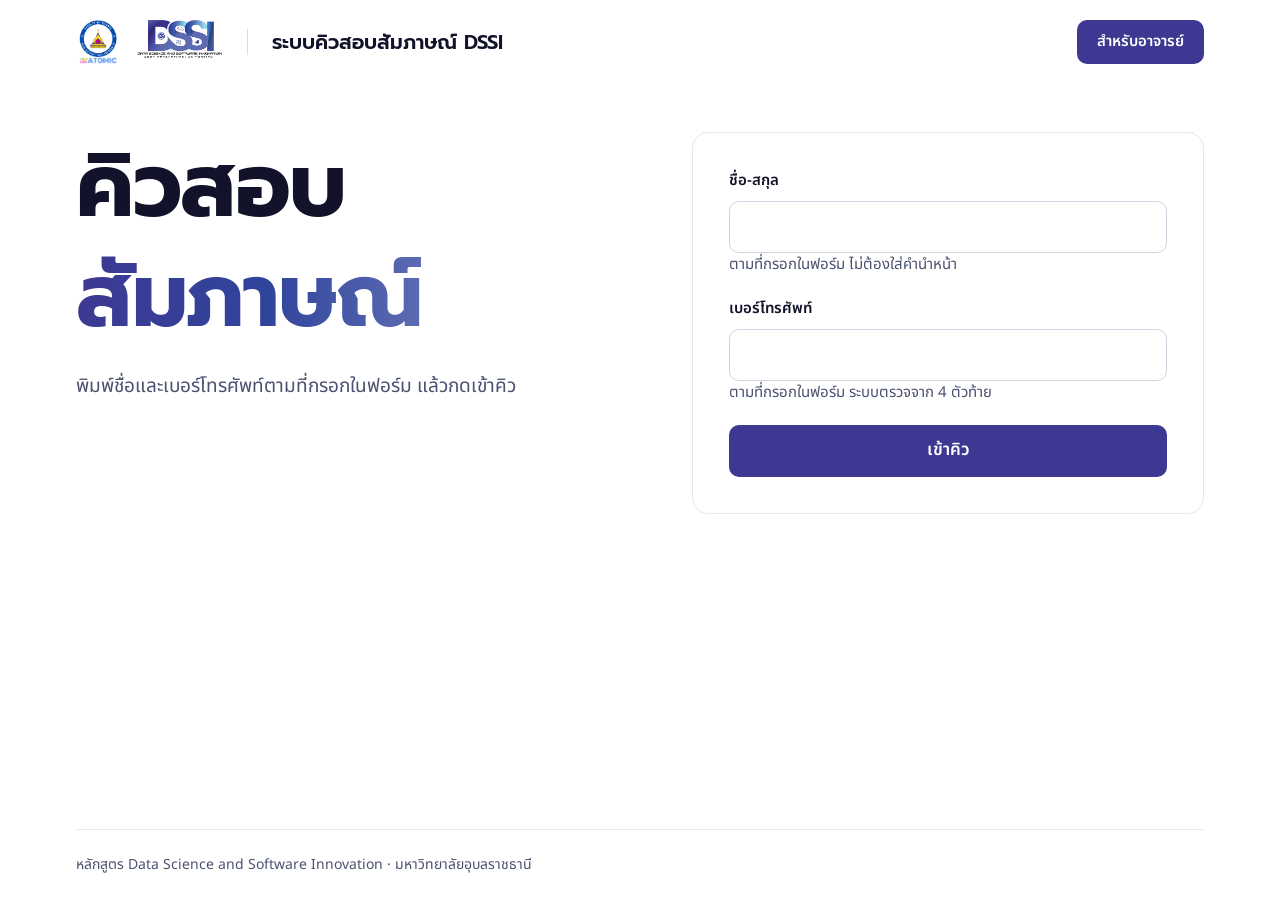
==== commit 8a0c8af5: "Student page v2: name + phone join, round picker, ticket polling, skipped state Co-Authored-By: Clau" ====
--- a/index.html
+++ b/index.html
@@ -24,31 +24,60 @@
   </header>
 
   <div class="alert-info" role="status" x-show="offline" x-text="S.err.network"></div>
+  <div class="alert-info" role="status" x-show="pollProblem && !offline" x-text="T.pollProblem"></div>
 
-  <!-- กรอกรหัสนักเรียน -->
-  <main class="main-grid" x-show="!info">
+  <!-- 0. เข้าคิว: ชื่อ + เบอร์โทรศัพท์ -->
+  <main class="main-grid" x-show="showForm">
     <section class="col-left">
-      <h1 class="heading-xl"><span x-text="T.idTitleTop"></span><br><span class="grad-text" x-text="T.idTitleGrad"></span></h1>
-      <p class="lead" x-text="T.idLead"></p>
+      <h1 class="heading-xl"><span x-text="T.joinTop"></span><br><span class="grad-text" x-text="T.joinGrad"></span></h1>
+      <p class="lead" x-text="T.joinLead"></p>
     </section>
-    <form class="col-right card" @submit.prevent="submitId()" novalidate>
+    <form class="col-right card" @submit.prevent="join()" novalidate>
       <div>
-        <label class="label" for="s-id" x-text="T.idLabel"></label>
-        <input id="s-id" class="field" type="text" inputmode="numeric" autocomplete="off" x-model="idInput">
+        <label class="label" for="s-name" x-text="T.nameLabel"></label>
+        <input id="s-name" class="field" type="text" autocomplete="name" aria-describedby="s-name-hint" x-model="nameInput">
+        <p id="s-name-hint" class="small mt-1" x-text="T.nameHint"></p>
+      </div>
+      <div>
+        <label class="label" for="s-phone" x-text="T.phoneLabel"></label>
+        <input id="s-phone" class="field" type="tel" inputmode="tel" autocomplete="tel" aria-describedby="s-phone-hint" x-model="phoneInput">
+        <p id="s-phone-hint" class="small mt-1" x-text="T.phoneHint"></p>
       </div>
       <p class="alert" role="alert" x-show="error" x-text="error"></p>
-      <button type="submit" class="btn btn-primary" :disabled="busy" x-text="T.idSubmit"></button>
+      <button type="submit" class="btn btn-primary" :disabled="busy" x-text="T.joinSubmit"></button>
     </form>
+  </main>
+
+  <!-- 0.1 เลือกรอบ (ชื่ออยู่หลายรอบ) -->
+  <main class="main-grid" x-show="showPick">
+    <section class="col-left">
+      <h1 class="heading-xl"><span x-text="T.pickTop"></span><br><span class="grad-text" x-text="T.pickGrad"></span></h1>
+      <p class="lead" x-text="T.pickLead"></p>
+    </section>
+    <section class="col-right card">
+      <template x-for="r in rounds" :key="r.code">
+        <button type="button" class="btn btn-secondary" :disabled="busy" @click="pickRound(r.code)" x-text="r.name"></button>
+      </template>
+      <p class="alert" role="alert" x-show="error" x-text="error"></p>
+      <button type="button" class="btn btn-secondary" :disabled="busy" @click="backToForm()" x-text="T.pickBack"></button>
+    </section>
+  </main>
+
+  <!-- กำลังตรวจสอบตั๋วที่จำไว้ -->
+  <main class="main-grid" x-show="showLoading">
+    <section class="col-left">
+      <p class="lead" role="status" x-text="T.loading"></p>
+    </section>
   </main>
 
   <!-- 1. รอคิว -->
   <main class="main-grid" x-show="isWait">
     <template x-if="isWait">
       <section class="col-left">
-        <span class="badge"><span class="dot dot-go"></span><span x-text="T.badgeWait(info.round, info.freeTeachers)"></span></span>
+        <span class="badge"><span class="dot dot-go"></span><span x-text="T.badgeWait(info.roundName, info.freeTeachers)"></span></span>
         <h1 class="heading-xl"><span x-text="T.youAre"></span><br><span class="grad-text" x-text="T.queueNo(info.position)"></span></h1>
         <p class="lead" x-text="T.waitLead"></p>
-        <div class="flex flex-wrap items-center gap-2" role="img" :aria-label="T.aheadLabel(info.ahead) + ' ' + T.behindLabel(info.behind)">
+        <div class="flex flex-wrap items-center gap-2" role="img" :aria-label="T.aheadLabel(info.ahead) + ' ' + T.behindLabel(info.behind || 0)">
           <template x-for="i in range(aheadDots)" :key="'a' + i"><span class="q-dot"></span></template>
           <span class="q-you" x-text="T.you"></span>
           <template x-for="i in range(behindDots)" :key="'b' + i"><span class="q-back"></span></template>
@@ -58,11 +87,15 @@
     <template x-if="isWait">
       <section class="col-right card">
         <div>
-          <div class="small" x-text="T.roundTag(info.round)"></div>
-          <div class="font-heading text-2xl font-bold" x-text="info.name"></div>
-          <div class="small"><span x-text="T.idCard"></span> <span x-text="id"></span></div>
+          <div class="small" x-text="info.roundName"></div>
+          <div class="font-heading text-2xl font-bold break-words" x-text="info.name"></div>
         </div>
-        <button type="button" class="btn btn-secondary" @click="changeId()" x-text="T.changeId"></button>
+        <button type="button" class="btn btn-secondary" x-show="!confirmChange" @click="askChange()" x-text="T.changeName"></button>
+        <div class="flex flex-col gap-3" x-show="confirmChange">
+          <p class="alert" role="alert" x-text="T.changeWarn"></p>
+          <button type="button" class="btn btn-primary" @click="changeName()" x-text="T.changeConfirm"></button>
+          <button type="button" class="btn btn-secondary" @click="confirmChange = false" x-text="T.cancel"></button>
+        </div>
       </section>
     </template>
   </main>
@@ -80,7 +113,7 @@
       <section class="col-right card">
         <div class="card-soft">
           <div class="small" x-text="T.teacherLabel"></div>
-          <div class="font-heading text-2xl font-bold" x-text="info.teacher"></div>
+          <div class="font-heading text-2xl font-bold break-words" x-text="info.teacher"></div>
           <div class="small mt-2" x-text="T.meetRoom"></div>
         </div>
         <p class="alert" role="alert" x-show="!meetOk" x-text="T.meetInvalid"></p>
@@ -100,7 +133,17 @@
       <span class="badge"><span class="dot"></span><span x-text="T.badgeDone"></span></span>
       <h1 class="heading-xl"><span x-text="T.doneTop"></span><br><span class="grad-text" x-text="T.doneGrad"></span></h1>
       <p class="lead" x-text="T.doneLead"></p>
-      <button type="button" class="btn btn-secondary" @click="changeId()" x-text="T.changeId"></button>
+      <button type="button" class="btn btn-secondary" @click="changeName()" x-text="T.newEntry"></button>
+    </section>
+  </main>
+
+  <!-- ถูกข้ามคิว -->
+  <main class="main-grid" x-show="isSkipped">
+    <section class="col-left">
+      <span class="badge"><span class="dot dot-danger"></span><span x-text="T.badgeSkipped"></span></span>
+      <h1 class="heading-xl"><span x-text="T.skippedTop"></span><br><span class="grad-text" x-text="T.skippedGrad"></span></h1>
+      <p class="lead" x-text="T.skippedLead"></p>
+      <button type="button" class="btn btn-secondary" @click="changeName()" x-text="T.newEntry"></button>
     </section>
   </main>
 
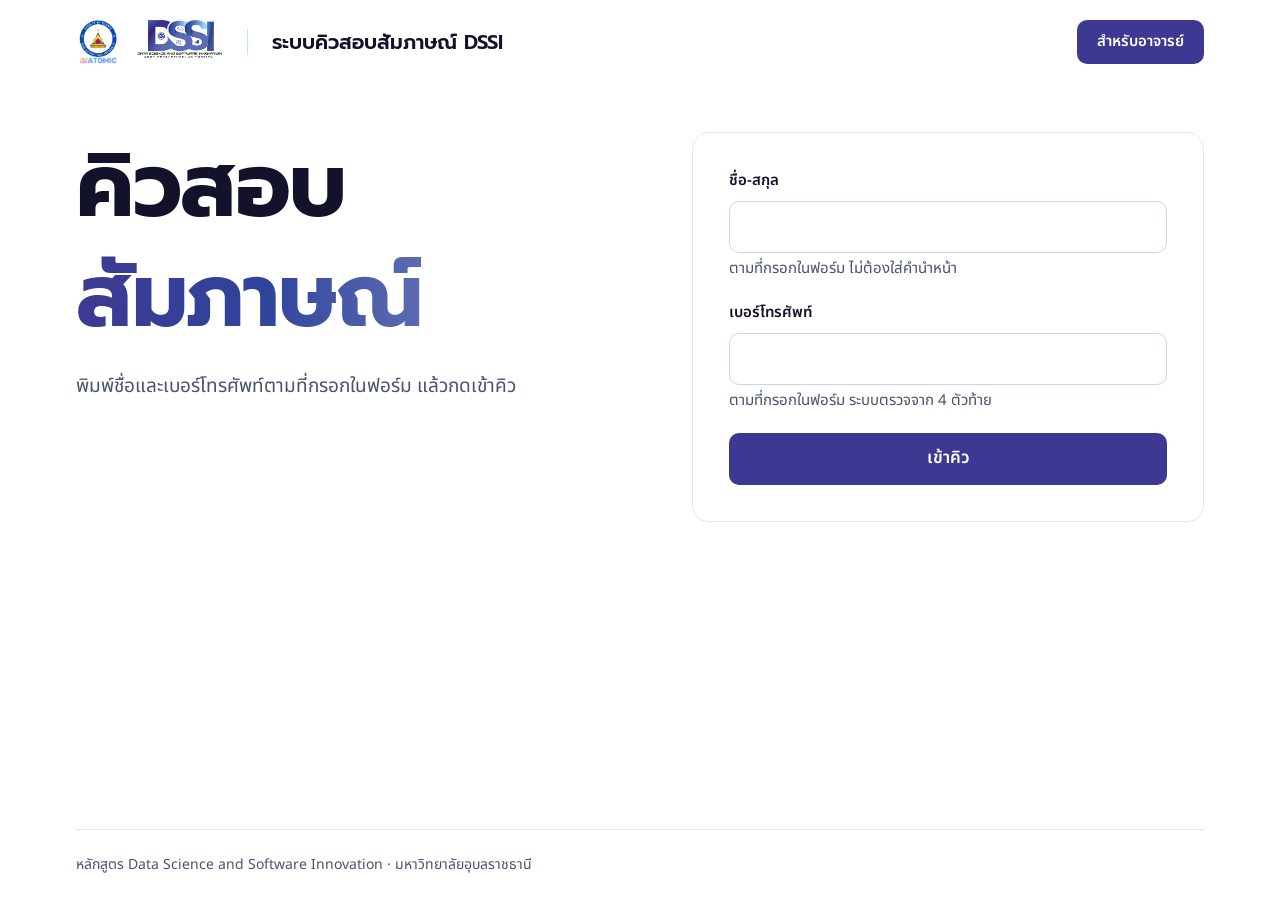
==== commit 776967c2: "Rebuild output.css and declare light-only color scheme Co-Authored-By: Claude Sonnet 5.5 <noreply@an" ====
--- a/index.html
+++ b/index.html
@@ -4,6 +4,7 @@
   <meta charset="utf-8">
   <meta name="viewport" content="width=device-width, initial-scale=1">
   <meta name="robots" content="noindex">
+  <meta name="color-scheme" content="light only">
   <title>คิวสอบสัมภาษณ์ DSSI</title>
   <link rel="stylesheet" href="css/output.css">
   <script src="js/config.js" defer></script>
--- a/css/output.css
+++ b/css/output.css
@@ -1 +1 @@
-*,:after,:before{--tw-border-spacing-x:0;--tw-border-spacing-y:0;--tw-translate-x:0;--tw-translate-y:0;--tw-rotate:0;--tw-skew-x:0;--tw-skew-y:0;--tw-scale-x:1;--tw-scale-y:1;--tw-pan-x: ;--tw-pan-y: ;--tw-pinch-zoom: ;--tw-scroll-snap-strictness:proximity;--tw-gradient-from-position: ;--tw-gradient-via-position: ;--tw-gradient-to-position: ;--tw-ordinal: ;--tw-slashed-zero: ;--tw-numeric-figure: ;--tw-numeric-spacing: ;--tw-numeric-fraction: ;--tw-ring-inset: ;--tw-ring-offset-width:0px;--tw-ring-offset-color:#fff;--tw-ring-color:rgba(59,130,246,.5);--tw-ring-offset-shadow:0 0 #0000;--tw-ring-shadow:0 0 #0000;--tw-shadow:0 0 #0000;--tw-shadow-colored:0 0 #0000;--tw-blur: ;--tw-brightness: ;--tw-contrast: ;--tw-grayscale: ;--tw-hue-rotate: ;--tw-invert: ;--tw-saturate: ;--tw-sepia: ;--tw-drop-shadow: ;--tw-backdrop-blur: ;--tw-backdrop-brightness: ;--tw-backdrop-contrast: ;--tw-backdrop-grayscale: ;--tw-backdrop-hue-rotate: ;--tw-backdrop-invert: ;--tw-backdrop-opacity: ;--tw-backdrop-saturate: ;--tw-backdrop-sepia: ;--tw-contain-size: ;--tw-contain-layout: ;--tw-contain-paint: ;--tw-contain-style: }::backdrop{--tw-border-spacing-x:0;--tw-border-spacing-y:0;--tw-translate-x:0;--tw-translate-y:0;--tw-rotate:0;--tw-skew-x:0;--tw-skew-y:0;--tw-scale-x:1;--tw-scale-y:1;--tw-pan-x: ;--tw-pan-y: ;--tw-pinch-zoom: ;--tw-scroll-snap-strictness:proximity;--tw-gradient-from-position: ;--tw-gradient-via-position: ;--tw-gradient-to-position: ;--tw-ordinal: ;--tw-slashed-zero: ;--tw-numeric-figure: ;--tw-numeric-spacing: ;--tw-numeric-fraction: ;--tw-ring-inset: ;--tw-ring-offset-width:0px;--tw-ring-offset-color:#fff;--tw-ring-color:rgba(59,130,246,.5);--tw-ring-offset-shadow:0 0 #0000;--tw-ring-shadow:0 0 #0000;--tw-shadow:0 0 #0000;--tw-shadow-colored:0 0 #0000;--tw-blur: ;--tw-brightness: ;--tw-contrast: ;--tw-grayscale: ;--tw-hue-rotate: ;--tw-invert: ;--tw-saturate: ;--tw-sepia: ;--tw-drop-shadow: ;--tw-backdrop-blur: ;--tw-backdrop-brightness: ;--tw-backdrop-contrast: ;--tw-backdrop-grayscale: ;--tw-backdrop-hue-rotate: ;--tw-backdrop-invert: ;--tw-backdrop-opacity: ;--tw-backdrop-saturate: ;--tw-backdrop-sepia: ;--tw-contain-size: ;--tw-contain-layout: ;--tw-contain-paint: ;--tw-contain-style: }/*! tailwindcss v3.4.17 | MIT License | https://tailwindcss.com*/*,:after,:before{border:0 solid #e5e7eb;box-sizing:border-box}:after,:before{--tw-content:""}:host,html{line-height:1.5;-webkit-text-size-adjust:100%;font-family:ui-sans-serif,system-ui,sans-serif,Apple Color Emoji,Segoe UI Emoji,Segoe UI Symbol,Noto Color Emoji;font-feature-settings:normal;font-variation-settings:normal;-moz-tab-size:4;-o-tab-size:4;tab-size:4;-webkit-tap-highlight-color:transparent}body{line-height:inherit;margin:0}hr{border-top-width:1px;color:inherit;height:0}abbr:where([title]){-webkit-text-decoration:underline dotted;text-decoration:underline dotted}h1,h2,h3,h4,h5,h6{font-size:inherit;font-weight:inherit}a{color:inherit;text-decoration:inherit}b,strong{font-weight:bolder}code,kbd,pre,samp{font-family:ui-monospace,SFMono-Regular,Menlo,Monaco,Consolas,Liberation Mono,Courier New,monospace;font-feature-settings:normal;font-size:1em;font-variation-settings:normal}small{font-size:80%}sub,sup{font-size:75%;line-height:0;position:relative;vertical-align:baseline}sub{bottom:-.25em}sup{top:-.5em}table{border-collapse:collapse;border-color:inherit;text-indent:0}button,input,optgroup,select,textarea{color:inherit;font-family:inherit;font-feature-settings:inherit;font-size:100%;font-variation-settings:inherit;font-weight:inherit;letter-spacing:inherit;line-height:inherit;margin:0;padding:0}button,select{text-transform:none}button,input:where([type=button]),input:where([type=reset]),input:where([type=submit]){-webkit-appearance:button;background-color:transparent;background-image:none}:-moz-focusring{outline:auto}:-moz-ui-invalid{box-shadow:none}progress{vertical-align:baseline}::-webkit-inner-spin-button,::-webkit-outer-spin-button{height:auto}[type=search]{-webkit-appearance:textfield;outline-offset:-2px}::-webkit-search-decoration{-webkit-appearance:none}::-webkit-file-upload-button{-webkit-appearance:button;font:inherit}summary{display:list-item}blockquote,dd,dl,figure,h1,h2,h3,h4,h5,h6,hr,p,pre{margin:0}fieldset{margin:0}fieldset,legend{padding:0}menu,ol,ul{list-style:none;margin:0;padding:0}dialog{padding:0}textarea{resize:vertical}input::-moz-placeholder,textarea::-moz-placeholder{color:#9ca3af;opacity:1}input::placeholder,textarea::placeholder{color:#9ca3af;opacity:1}[role=button],button{cursor:pointer}:disabled{cursor:default}audio,canvas,embed,iframe,img,object,svg,video{display:block;vertical-align:middle}img,video{height:auto;max-width:100%}[hidden]:where(:not([hidden=until-found])){display:none}html{-webkit-text-size-adjust:100%}body{--tw-bg-opacity:1;background-color:rgb(255 255 255/var(--tw-bg-opacity,1));font-family:Noto Sans Thai,Prompt,sans-serif;--tw-text-opacity:1;color:rgb(18 18 43/var(--tw-text-opacity,1));font-size:16px;line-height:1.6}[x-cloak]{display:none!important}:focus-visible{outline:3px solid #5c6bb2;outline-offset:2px}@media (min-width:768px){body{font-size:18px}}.page{display:flex;flex-direction:column;margin-left:auto;margin-right:auto;max-width:1240px;min-height:100vh;padding-left:1.25rem;padding-right:1.25rem;width:100%}@media (min-width:768px){.page{padding-left:3.5rem;padding-right:3.5rem}}.topbar{align-items:center;-moz-column-gap:1rem;column-gap:1rem;display:flex;flex-wrap:wrap;padding-bottom:1rem;padding-top:1rem;row-gap:.75rem}@media (min-width:768px){.topbar{-moz-column-gap:1.5rem;column-gap:1.5rem;flex-wrap:nowrap;padding-bottom:1.25rem;padding-top:1.25rem}}.brand-logos{align-items:center;display:flex;flex-shrink:0;gap:.75rem}@media (min-width:768px){.brand-logos{gap:1rem}}.logo-sci{height:2.25rem;width:2.25rem}@media (min-width:768px){.logo-sci{height:2.75rem;width:2.75rem}}.logo-dssi{height:2.25rem;width:auto}@media (min-width:768px){.logo-dssi{height:2.75rem}}.brand-title{font-family:Prompt,Noto Sans Thai,sans-serif;font-weight:600;order:9999;width:100%;--tw-text-opacity:1;color:rgb(18 18 43/var(--tw-text-opacity,1))}@media (min-width:768px){.brand-title{border-left-width:1px;flex:1 1 0%;order:0;width:auto;--tw-border-opacity:1;border-color:rgb(191 230 245/var(--tw-border-opacity,1));padding-left:1.5rem}}.brand-title{font-size:16px;line-height:1.3}@media (min-width:768px){.brand-title{font-size:20px}}.topbar>.btn{margin-left:auto}.main-grid{align-items:flex-start;display:flex;flex:1 1 0%;flex-wrap:wrap;gap:2.5rem;padding-bottom:1.5rem;padding-top:1.5rem}@media (min-width:768px){.main-grid{gap:4rem;padding-bottom:3rem;padding-top:3rem}}.col-left{align-items:flex-start;flex:1 1 420px;flex-direction:column}.col-left,.col-right{display:flex;gap:1.25rem;min-width:0}.col-right{flex:1 1 380px;flex-direction:column;width:100%}.heading-xl{font-family:Prompt,Noto Sans Thai,sans-serif;font-weight:700;--tw-text-opacity:1;color:rgb(18 18 43/var(--tw-text-opacity,1));font-size:42px;letter-spacing:-.5px;line-height:1.3}@media (min-width:768px){.heading-xl{font-size:88px;letter-spacing:-1.5px;line-height:1.25}}.heading-lg{font-family:Prompt,Noto Sans Thai,sans-serif;font-weight:700;--tw-text-opacity:1;color:rgb(18 18 43/var(--tw-text-opacity,1));font-size:38px;line-height:1.3}@media (min-width:768px){.heading-lg{font-size:72px;letter-spacing:-1px;line-height:1.25}}.grad-text{-webkit-background-clip:text;background-clip:text;background-image:linear-gradient(90deg,#3d3992,#30449c 55%,#5c6bb2);-webkit-text-fill-color:transparent;color:transparent}.lead{--tw-text-opacity:1;color:rgb(75 81 112/var(--tw-text-opacity,1));font-size:16px}@media (min-width:768px){.lead{font-size:19px}}.small{color:rgb(75 81 112/var(--tw-text-opacity,1));font-size:15px}.badge,.small{--tw-text-opacity:1}.badge{align-items:center;background:#e8f6fc;border-color:#bfe6f5;border-radius:9999px;border-width:1px;color:rgb(18 18 43/var(--tw-text-opacity,1));display:inline-flex;font-size:15px;font-weight:500;gap:.625rem;min-height:44px;padding-left:1.25rem;padding-right:1.25rem}.dot{border-radius:9999px;display:inline-block;flex-shrink:0;height:.625rem;width:.625rem;--tw-bg-opacity:1;background-color:rgb(61 57 146/var(--tw-bg-opacity,1))}.dot-go{--tw-bg-opacity:1;background-color:rgb(30 158 90/var(--tw-bg-opacity,1))}.dot-rest{--tw-bg-opacity:1;background-color:rgb(75 81 112/var(--tw-bg-opacity,1))}.btn{align-items:center;border-radius:10px;cursor:pointer;display:inline-flex;font-size:17px;font-weight:600;gap:.5rem;justify-content:center;min-height:52px;padding-left:1.5rem;padding-right:1.5rem;text-decoration:none;transition-duration:.15s;transition-property:color,background-color,border-color,text-decoration-color,fill,stroke;transition-timing-function:cubic-bezier(.4,0,.2,1)}.btn[aria-disabled=true],.btn[disabled]{cursor:not-allowed;opacity:.5}.btn-primary{width:100%;--tw-bg-opacity:1;background-color:rgb(61 57 146/var(--tw-bg-opacity,1));--tw-text-opacity:1;color:rgb(255 255 255/var(--tw-text-opacity,1))}.btn-primary:hover{--tw-bg-opacity:1;background-color:rgb(48 68 156/var(--tw-bg-opacity,1))}.btn-secondary{border-width:1.5px;width:100%;--tw-border-opacity:1;border-color:rgb(61 57 146/var(--tw-border-opacity,1));--tw-bg-opacity:1;background-color:rgb(255 255 255/var(--tw-bg-opacity,1));--tw-text-opacity:1;color:rgb(61 57 146/var(--tw-text-opacity,1))}.btn-secondary:hover{--tw-bg-opacity:1;background-color:rgb(232 246 252/var(--tw-bg-opacity,1))}@media (min-width:768px){.btn-primary,.btn-secondary{min-width:280px;width:auto}}.btn-nav{min-height:44px;--tw-bg-opacity:1;background-color:rgb(61 57 146/var(--tw-bg-opacity,1));padding-left:1.25rem;padding-right:1.25rem;--tw-text-opacity:1;color:rgb(255 255 255/var(--tw-text-opacity,1))}.btn-nav:hover{--tw-bg-opacity:1;background-color:rgb(48 68 156/var(--tw-bg-opacity,1))}.btn-nav{font-size:15px;min-width:0;width:auto}.card{border-radius:1rem;border-width:1px;width:100%;--tw-border-opacity:1;border-color:rgb(226 232 240/var(--tw-border-opacity,1));--tw-bg-opacity:1;background-color:rgb(255 255 255/var(--tw-bg-opacity,1));padding:1.5rem}@media (min-width:768px){.card{max-width:520px;padding:2.25rem}}.card-soft{background:#e8f6fc;border-color:#bfe6f5;border-radius:1rem;border-width:1px;padding:1.5rem}.label{display:block;font-size:15px;font-weight:600;margin-bottom:.5rem;--tw-text-opacity:1}.field,.label{color:rgb(18 18 43/var(--tw-text-opacity,1))}.field{border-radius:10px;border-width:1.5px;min-height:52px;width:100%;--tw-border-opacity:1;background-color:rgb(255 255 255/var(--tw-bg-opacity,1));border-color:rgb(203 213 225/var(--tw-border-opacity,1));font-size:17px;padding-left:1rem;padding-right:1rem}.field,.field:disabled{--tw-bg-opacity:1;--tw-text-opacity:1}.field:disabled{background-color:rgb(241 245 249/var(--tw-bg-opacity,1));color:rgb(75 81 112/var(--tw-text-opacity,1))}.alert{background:#fef3f2;border-color:#fda29b;border-radius:10px;border-width:1px;color:rgb(180 35 24/var(--tw-text-opacity,1))}.alert,.alert-info{font-size:15px;padding:.75rem 1rem;--tw-text-opacity:1}.alert-info{background:#e8f6fc;border-color:#bfe6f5;border-radius:10px;border-width:1px;color:rgb(18 18 43/var(--tw-text-opacity,1))}.stat{border-radius:.75rem;border-width:1px;--tw-border-opacity:1;border-color:rgb(226 232 240/var(--tw-border-opacity,1));padding:1rem}.stat-num{font-family:Prompt,Noto Sans Thai,sans-serif;font-size:2.25rem;font-weight:700;line-height:2.5rem;--tw-text-opacity:1;color:rgb(61 57 146/var(--tw-text-opacity,1));line-height:1.2}.q-dot{background-color:rgb(92 107 178/var(--tw-bg-opacity,1));display:inline-block;height:.875rem;width:.875rem}.q-dot,.q-you{border-radius:9999px;--tw-bg-opacity:1}.q-you{align-items:center;background-color:rgb(61 57 146/var(--tw-bg-opacity,1));display:inline-flex;font-family:Prompt,Noto Sans Thai,sans-serif;font-size:15px;font-weight:600;height:3.5rem;justify-content:center;width:3.5rem;--tw-text-opacity:1;color:rgb(255 255 255/var(--tw-text-opacity,1))}.q-back{border-radius:9999px;border-width:2px;display:inline-block;height:.875rem;width:.875rem;--tw-border-opacity:1;border-color:rgb(203 213 225/var(--tw-border-opacity,1));--tw-bg-opacity:1;background-color:rgb(255 255 255/var(--tw-bg-opacity,1))}.footer{border-top-width:1px;margin-top:auto;--tw-border-opacity:1;border-color:rgb(226 232 240/var(--tw-border-opacity,1));font-size:14px;padding-bottom:1.5rem;padding-top:1.5rem;--tw-text-opacity:1;color:rgb(75 81 112/var(--tw-text-opacity,1))}.stack-bottom{bottom:0;margin-left:-1.25rem;margin-right:-1.25rem;position:sticky;--tw-bg-opacity:1;background-color:rgb(255 255 255/var(--tw-bg-opacity,1));padding:1rem 1.25rem}@media (min-width:768px){.stack-bottom{background-color:transparent;margin:0;padding:0;position:static}}@media (prefers-reduced-motion:reduce){*,:after,:before{animation:none!important;scroll-behavior:auto!important;transition:none!important}}.mt-2{margin-top:.5rem}.flex{display:flex}.grid{display:grid}.hidden{display:none}.grid-cols-2{grid-template-columns:repeat(2,minmax(0,1fr))}.flex-col{flex-direction:column}.flex-wrap{flex-wrap:wrap}.items-center{align-items:center}.gap-2{gap:.5rem}.gap-3{gap:.75rem}.gap-4{gap:1rem}.break-words{overflow-wrap:break-word}.font-heading{font-family:Prompt,Noto Sans Thai,sans-serif}.text-2xl{font-size:1.5rem;line-height:2rem}.font-bold{font-weight:700}@font-face{font-display:swap;font-family:Prompt;font-weight:600;src:url(../fonts/prompt-thai-600-normal.woff2) format("woff2");unicode-range:u+0e01-0e5b,u+200c-200d,u+25cc}@font-face{font-display:swap;font-family:Prompt;font-weight:600;src:url(../fonts/prompt-latin-600-normal.woff2) format("woff2");unicode-range:u+00??,u+0131,u+0152-0153,u+02bb-02bc,u+02c6,u+02da,u+02dc,u+2000-206f,u+20ac,u+2122,u+2191,u+2193,u+2212,u+2215,u+feff,u+fffd}@font-face{font-display:swap;font-family:Prompt;font-weight:700;src:url(../fonts/prompt-thai-700-normal.woff2) format("woff2");unicode-range:u+0e01-0e5b,u+200c-200d,u+25cc}@font-face{font-display:swap;font-family:Prompt;font-weight:700;src:url(../fonts/prompt-latin-700-normal.woff2) format("woff2");unicode-range:u+00??,u+0131,u+0152-0153,u+02bb-02bc,u+02c6,u+02da,u+02dc,u+2000-206f,u+20ac,u+2122,u+2191,u+2193,u+2212,u+2215,u+feff,u+fffd}@font-face{font-display:swap;font-family:Noto Sans Thai;font-weight:400;src:url(../fonts/noto-sans-thai-thai-400-normal.woff2) format("woff2");unicode-range:u+0e01-0e5b,u+200c-200d,u+25cc}@font-face{font-display:swap;font-family:Noto Sans Thai;font-weight:400;src:url(../fonts/noto-sans-thai-latin-400-normal.woff2) format("woff2");unicode-range:u+00??,u+0131,u+0152-0153,u+02bb-02bc,u+02c6,u+02da,u+02dc,u+2000-206f,u+20ac,u+2122,u+2191,u+2193,u+2212,u+2215,u+feff,u+fffd}@font-face{font-display:swap;font-family:Noto Sans Thai;font-weight:500;src:url(../fonts/noto-sans-thai-thai-500-normal.woff2) format("woff2");unicode-range:u+0e01-0e5b,u+200c-200d,u+25cc}@font-face{font-display:swap;font-family:Noto Sans Thai;font-weight:500;src:url(../fonts/noto-sans-thai-latin-500-normal.woff2) format("woff2");unicode-range:u+00??,u+0131,u+0152-0153,u+02bb-02bc,u+02c6,u+02da,u+02dc,u+2000-206f,u+20ac,u+2122,u+2191,u+2193,u+2212,u+2215,u+feff,u+fffd}@font-face{font-display:swap;font-family:Noto Sans Thai;font-weight:600;src:url(../fonts/noto-sans-thai-thai-600-normal.woff2) format("woff2");unicode-range:u+0e01-0e5b,u+200c-200d,u+25cc}@font-face{font-display:swap;font-family:Noto Sans Thai;font-weight:600;src:url(../fonts/noto-sans-thai-latin-600-normal.woff2) format("woff2");unicode-range:u+00??,u+0131,u+0152-0153,u+02bb-02bc,u+02c6,u+02da,u+02dc,u+2000-206f,u+20ac,u+2122,u+2191,u+2193,u+2212,u+2215,u+feff,u+fffd}+*,:after,:before{--tw-border-spacing-x:0;--tw-border-spacing-y:0;--tw-translate-x:0;--tw-translate-y:0;--tw-rotate:0;--tw-skew-x:0;--tw-skew-y:0;--tw-scale-x:1;--tw-scale-y:1;--tw-pan-x: ;--tw-pan-y: ;--tw-pinch-zoom: ;--tw-scroll-snap-strictness:proximity;--tw-gradient-from-position: ;--tw-gradient-via-position: ;--tw-gradient-to-position: ;--tw-ordinal: ;--tw-slashed-zero: ;--tw-numeric-figure: ;--tw-numeric-spacing: ;--tw-numeric-fraction: ;--tw-ring-inset: ;--tw-ring-offset-width:0px;--tw-ring-offset-color:#fff;--tw-ring-color:rgba(59,130,246,.5);--tw-ring-offset-shadow:0 0 #0000;--tw-ring-shadow:0 0 #0000;--tw-shadow:0 0 #0000;--tw-shadow-colored:0 0 #0000;--tw-blur: ;--tw-brightness: ;--tw-contrast: ;--tw-grayscale: ;--tw-hue-rotate: ;--tw-invert: ;--tw-saturate: ;--tw-sepia: ;--tw-drop-shadow: ;--tw-backdrop-blur: ;--tw-backdrop-brightness: ;--tw-backdrop-contrast: ;--tw-backdrop-grayscale: ;--tw-backdrop-hue-rotate: ;--tw-backdrop-invert: ;--tw-backdrop-opacity: ;--tw-backdrop-saturate: ;--tw-backdrop-sepia: ;--tw-contain-size: ;--tw-contain-layout: ;--tw-contain-paint: ;--tw-contain-style: }::backdrop{--tw-border-spacing-x:0;--tw-border-spacing-y:0;--tw-translate-x:0;--tw-translate-y:0;--tw-rotate:0;--tw-skew-x:0;--tw-skew-y:0;--tw-scale-x:1;--tw-scale-y:1;--tw-pan-x: ;--tw-pan-y: ;--tw-pinch-zoom: ;--tw-scroll-snap-strictness:proximity;--tw-gradient-from-position: ;--tw-gradient-via-position: ;--tw-gradient-to-position: ;--tw-ordinal: ;--tw-slashed-zero: ;--tw-numeric-figure: ;--tw-numeric-spacing: ;--tw-numeric-fraction: ;--tw-ring-inset: ;--tw-ring-offset-width:0px;--tw-ring-offset-color:#fff;--tw-ring-color:rgba(59,130,246,.5);--tw-ring-offset-shadow:0 0 #0000;--tw-ring-shadow:0 0 #0000;--tw-shadow:0 0 #0000;--tw-shadow-colored:0 0 #0000;--tw-blur: ;--tw-brightness: ;--tw-contrast: ;--tw-grayscale: ;--tw-hue-rotate: ;--tw-invert: ;--tw-saturate: ;--tw-sepia: ;--tw-drop-shadow: ;--tw-backdrop-blur: ;--tw-backdrop-brightness: ;--tw-backdrop-contrast: ;--tw-backdrop-grayscale: ;--tw-backdrop-hue-rotate: ;--tw-backdrop-invert: ;--tw-backdrop-opacity: ;--tw-backdrop-saturate: ;--tw-backdrop-sepia: ;--tw-contain-size: ;--tw-contain-layout: ;--tw-contain-paint: ;--tw-contain-style: }/*! tailwindcss v3.4.17 | MIT License | https://tailwindcss.com*/*,:after,:before{border:0 solid #e5e7eb;box-sizing:border-box}:after,:before{--tw-content:""}:host,html{line-height:1.5;-webkit-text-size-adjust:100%;font-family:ui-sans-serif,system-ui,sans-serif,Apple Color Emoji,Segoe UI Emoji,Segoe UI Symbol,Noto Color Emoji;font-feature-settings:normal;font-variation-settings:normal;-moz-tab-size:4;-o-tab-size:4;tab-size:4;-webkit-tap-highlight-color:transparent}body{line-height:inherit;margin:0}hr{border-top-width:1px;color:inherit;height:0}abbr:where([title]){-webkit-text-decoration:underline dotted;text-decoration:underline dotted}h1,h2,h3,h4,h5,h6{font-size:inherit;font-weight:inherit}a{color:inherit;text-decoration:inherit}b,strong{font-weight:bolder}code,kbd,pre,samp{font-family:ui-monospace,SFMono-Regular,Menlo,Monaco,Consolas,Liberation Mono,Courier New,monospace;font-feature-settings:normal;font-size:1em;font-variation-settings:normal}small{font-size:80%}sub,sup{font-size:75%;line-height:0;position:relative;vertical-align:baseline}sub{bottom:-.25em}sup{top:-.5em}table{border-collapse:collapse;border-color:inherit;text-indent:0}button,input,optgroup,select,textarea{color:inherit;font-family:inherit;font-feature-settings:inherit;font-size:100%;font-variation-settings:inherit;font-weight:inherit;letter-spacing:inherit;line-height:inherit;margin:0;padding:0}button,select{text-transform:none}button,input:where([type=button]),input:where([type=reset]),input:where([type=submit]){-webkit-appearance:button;background-color:transparent;background-image:none}:-moz-focusring{outline:auto}:-moz-ui-invalid{box-shadow:none}progress{vertical-align:baseline}::-webkit-inner-spin-button,::-webkit-outer-spin-button{height:auto}[type=search]{-webkit-appearance:textfield;outline-offset:-2px}::-webkit-search-decoration{-webkit-appearance:none}::-webkit-file-upload-button{-webkit-appearance:button;font:inherit}summary{display:list-item}blockquote,dd,dl,figure,h1,h2,h3,h4,h5,h6,hr,p,pre{margin:0}fieldset{margin:0}fieldset,legend{padding:0}menu,ol,ul{list-style:none;margin:0;padding:0}dialog{padding:0}textarea{resize:vertical}input::-moz-placeholder,textarea::-moz-placeholder{color:#9ca3af;opacity:1}input::placeholder,textarea::placeholder{color:#9ca3af;opacity:1}[role=button],button{cursor:pointer}:disabled{cursor:default}audio,canvas,embed,iframe,img,object,svg,video{display:block;vertical-align:middle}img,video{height:auto;max-width:100%}[hidden]:where(:not([hidden=until-found])){display:none}html{-webkit-text-size-adjust:100%;color-scheme:light only}body{--tw-bg-opacity:1;background-color:rgb(255 255 255/var(--tw-bg-opacity,1));font-family:Noto Sans Thai,Prompt,sans-serif;--tw-text-opacity:1;color:rgb(18 18 43/var(--tw-text-opacity,1));font-size:16px;line-height:1.6}[x-cloak]{display:none!important}:focus-visible{outline:3px solid #5c6bb2;outline-offset:2px}@media (min-width:768px){body{font-size:18px}}.page{display:flex;flex-direction:column;margin-left:auto;margin-right:auto;max-width:1240px;min-height:100vh;padding-left:1.25rem;padding-right:1.25rem;width:100%}@media (min-width:768px){.page{padding-left:3.5rem;padding-right:3.5rem}}.topbar{align-items:center;-moz-column-gap:1rem;column-gap:1rem;display:flex;flex-wrap:wrap;padding-bottom:1rem;padding-top:1rem;row-gap:.75rem}@media (min-width:768px){.topbar{-moz-column-gap:1.5rem;column-gap:1.5rem;flex-wrap:nowrap;padding-bottom:1.25rem;padding-top:1.25rem}}.brand-logos{align-items:center;display:flex;flex-shrink:0;gap:.75rem}@media (min-width:768px){.brand-logos{gap:1rem}}.logo-sci{height:2.25rem;width:2.25rem}@media (min-width:768px){.logo-sci{height:2.75rem;width:2.75rem}}.logo-dssi{height:2.25rem;width:auto}@media (min-width:768px){.logo-dssi{height:2.75rem}}.brand-title{font-family:Prompt,Noto Sans Thai,sans-serif;font-weight:600;order:9999;width:100%;--tw-text-opacity:1;color:rgb(18 18 43/var(--tw-text-opacity,1))}@media (min-width:768px){.brand-title{border-left-width:1px;flex:1 1 0%;order:0;width:auto;--tw-border-opacity:1;border-color:rgb(191 230 245/var(--tw-border-opacity,1));padding-left:1.5rem}}.brand-title{font-size:16px;line-height:1.3}@media (min-width:768px){.brand-title{font-size:20px}}.topbar>.btn{margin-left:auto}.main-grid{align-items:flex-start;display:flex;flex:1 1 0%;flex-wrap:wrap;gap:2.5rem;padding-bottom:1.5rem;padding-top:1.5rem}@media (min-width:768px){.main-grid{gap:4rem;padding-bottom:3rem;padding-top:3rem}}.col-left{align-items:flex-start;flex:1 1 420px;flex-direction:column}.col-left,.col-right{display:flex;gap:1.25rem;min-width:0}.col-right{flex:1 1 380px;flex-direction:column;width:100%}.heading-xl{font-family:Prompt,Noto Sans Thai,sans-serif;font-weight:700;--tw-text-opacity:1;color:rgb(18 18 43/var(--tw-text-opacity,1));font-size:42px;letter-spacing:-.5px;line-height:1.3}@media (min-width:768px){.heading-xl{font-size:88px;letter-spacing:-1.5px;line-height:1.25}}.heading-lg{font-family:Prompt,Noto Sans Thai,sans-serif;font-weight:700;--tw-text-opacity:1;color:rgb(18 18 43/var(--tw-text-opacity,1));font-size:38px;line-height:1.3}@media (min-width:768px){.heading-lg{font-size:72px;letter-spacing:-1px;line-height:1.25}}.grad-text{-webkit-background-clip:text;background-clip:text;background-image:linear-gradient(90deg,#3d3992,#30449c 55%,#5c6bb2);-webkit-text-fill-color:transparent;color:transparent}.lead{--tw-text-opacity:1;color:rgb(75 81 112/var(--tw-text-opacity,1));font-size:16px}@media (min-width:768px){.lead{font-size:19px}}.small{color:rgb(75 81 112/var(--tw-text-opacity,1));font-size:15px}.badge,.small{--tw-text-opacity:1}.badge{align-items:center;background:#e8f6fc;border-color:#bfe6f5;border-radius:9999px;border-width:1px;color:rgb(18 18 43/var(--tw-text-opacity,1));display:inline-flex;font-size:15px;font-weight:500;gap:.625rem;min-height:44px;padding-left:1.25rem;padding-right:1.25rem}.dot{border-radius:9999px;display:inline-block;flex-shrink:0;height:.625rem;width:.625rem;--tw-bg-opacity:1;background-color:rgb(61 57 146/var(--tw-bg-opacity,1))}.dot-go{--tw-bg-opacity:1;background-color:rgb(30 158 90/var(--tw-bg-opacity,1))}.dot-rest{--tw-bg-opacity:1;background-color:rgb(75 81 112/var(--tw-bg-opacity,1))}.dot-danger{--tw-bg-opacity:1;background-color:rgb(180 35 24/var(--tw-bg-opacity,1))}.btn{align-items:center;border-radius:10px;cursor:pointer;display:inline-flex;font-size:17px;font-weight:600;gap:.5rem;justify-content:center;min-height:52px;padding-left:1.5rem;padding-right:1.5rem;text-decoration:none;transition-duration:.15s;transition-property:color,background-color,border-color,text-decoration-color,fill,stroke;transition-timing-function:cubic-bezier(.4,0,.2,1)}.btn[aria-disabled=true],.btn[disabled]{cursor:not-allowed;opacity:.5}.btn-primary{width:100%;--tw-bg-opacity:1;background-color:rgb(61 57 146/var(--tw-bg-opacity,1));--tw-text-opacity:1;color:rgb(255 255 255/var(--tw-text-opacity,1))}.btn-primary:hover{--tw-bg-opacity:1;background-color:rgb(48 68 156/var(--tw-bg-opacity,1))}.btn-secondary{border-width:1.5px;width:100%;--tw-border-opacity:1;border-color:rgb(61 57 146/var(--tw-border-opacity,1));--tw-bg-opacity:1;background-color:rgb(255 255 255/var(--tw-bg-opacity,1));--tw-text-opacity:1;color:rgb(61 57 146/var(--tw-text-opacity,1))}.btn-secondary:hover{--tw-bg-opacity:1;background-color:rgb(232 246 252/var(--tw-bg-opacity,1))}@media (min-width:768px){.btn-primary,.btn-secondary{min-width:280px;width:auto}}.btn-nav{min-height:44px;--tw-bg-opacity:1;background-color:rgb(61 57 146/var(--tw-bg-opacity,1));padding-left:1.25rem;padding-right:1.25rem;--tw-text-opacity:1;color:rgb(255 255 255/var(--tw-text-opacity,1))}.btn-nav:hover{--tw-bg-opacity:1;background-color:rgb(48 68 156/var(--tw-bg-opacity,1))}.btn-nav{font-size:15px;min-width:0;width:auto}.card{border-radius:1rem;border-width:1px;width:100%;--tw-border-opacity:1;border-color:rgb(226 232 240/var(--tw-border-opacity,1));--tw-bg-opacity:1;background-color:rgb(255 255 255/var(--tw-bg-opacity,1));padding:1.5rem}@media (min-width:768px){.card{max-width:520px;padding:2.25rem}}.card-soft{background:#e8f6fc;border-color:#bfe6f5;border-radius:1rem;border-width:1px;padding:1.5rem}.label{display:block;font-size:15px;font-weight:600;margin-bottom:.5rem;--tw-text-opacity:1}.field,.label{color:rgb(18 18 43/var(--tw-text-opacity,1))}.field{border-radius:10px;border-width:1.5px;min-height:52px;width:100%;--tw-border-opacity:1;background-color:rgb(255 255 255/var(--tw-bg-opacity,1));border-color:rgb(203 213 225/var(--tw-border-opacity,1));font-size:17px;padding-left:1rem;padding-right:1rem}.field,.field:disabled{--tw-bg-opacity:1;--tw-text-opacity:1}.field:disabled{background-color:rgb(241 245 249/var(--tw-bg-opacity,1));color:rgb(75 81 112/var(--tw-text-opacity,1))}.alert{background:#fef3f2;border-color:#fda29b;border-radius:10px;border-width:1px;color:rgb(180 35 24/var(--tw-text-opacity,1))}.alert,.alert-info{font-size:15px;padding:.75rem 1rem;--tw-text-opacity:1}.alert-info{background:#e8f6fc;border-color:#bfe6f5;border-radius:10px;border-width:1px;color:rgb(18 18 43/var(--tw-text-opacity,1))}.stat{border-radius:.75rem;border-width:1px;--tw-border-opacity:1;border-color:rgb(226 232 240/var(--tw-border-opacity,1));padding:1rem}.stat-num{font-family:Prompt,Noto Sans Thai,sans-serif;font-size:2.25rem;font-weight:700;line-height:2.5rem;--tw-text-opacity:1;color:rgb(61 57 146/var(--tw-text-opacity,1));line-height:1.2}.q-dot{background-color:rgb(92 107 178/var(--tw-bg-opacity,1));display:inline-block;height:.875rem;width:.875rem}.q-dot,.q-you{border-radius:9999px;--tw-bg-opacity:1}.q-you{align-items:center;background-color:rgb(61 57 146/var(--tw-bg-opacity,1));display:inline-flex;font-family:Prompt,Noto Sans Thai,sans-serif;font-size:15px;font-weight:600;height:3.5rem;justify-content:center;width:3.5rem;--tw-text-opacity:1;color:rgb(255 255 255/var(--tw-text-opacity,1))}.q-back{border-radius:9999px;border-width:2px;display:inline-block;height:.875rem;width:.875rem;--tw-border-opacity:1;border-color:rgb(203 213 225/var(--tw-border-opacity,1));--tw-bg-opacity:1;background-color:rgb(255 255 255/var(--tw-bg-opacity,1))}.footer{border-top-width:1px;margin-top:auto;--tw-border-opacity:1;border-color:rgb(226 232 240/var(--tw-border-opacity,1));font-size:14px;padding-bottom:1.5rem;padding-top:1.5rem;--tw-text-opacity:1;color:rgb(75 81 112/var(--tw-text-opacity,1))}.stack-bottom{bottom:0;margin-left:-1.25rem;margin-right:-1.25rem;position:sticky;--tw-bg-opacity:1;background-color:rgb(255 255 255/var(--tw-bg-opacity,1));padding:1rem 1.25rem}@media (min-width:768px){.stack-bottom{background-color:transparent;margin:0;padding:0;position:static}}@media (prefers-reduced-motion:reduce){*,:after,:before{animation:none!important;scroll-behavior:auto!important;transition:none!important}}.mt-1{margin-top:.25rem}.mt-2{margin-top:.5rem}.flex{display:flex}.grid{display:grid}.hidden{display:none}.grid-cols-2{grid-template-columns:repeat(2,minmax(0,1fr))}.flex-col{flex-direction:column}.flex-wrap{flex-wrap:wrap}.items-center{align-items:center}.gap-2{gap:.5rem}.gap-3{gap:.75rem}.gap-4{gap:1rem}.break-words{overflow-wrap:break-word}.font-heading{font-family:Prompt,Noto Sans Thai,sans-serif}.text-2xl{font-size:1.5rem;line-height:2rem}.font-bold{font-weight:700}@font-face{font-display:swap;font-family:Prompt;font-weight:600;src:url(../fonts/prompt-thai-600-normal.woff2) format("woff2");unicode-range:u+0e01-0e5b,u+200c-200d,u+25cc}@font-face{font-display:swap;font-family:Prompt;font-weight:600;src:url(../fonts/prompt-latin-600-normal.woff2) format("woff2");unicode-range:u+00??,u+0131,u+0152-0153,u+02bb-02bc,u+02c6,u+02da,u+02dc,u+2000-206f,u+20ac,u+2122,u+2191,u+2193,u+2212,u+2215,u+feff,u+fffd}@font-face{font-display:swap;font-family:Prompt;font-weight:700;src:url(../fonts/prompt-thai-700-normal.woff2) format("woff2");unicode-range:u+0e01-0e5b,u+200c-200d,u+25cc}@font-face{font-display:swap;font-family:Prompt;font-weight:700;src:url(../fonts/prompt-latin-700-normal.woff2) format("woff2");unicode-range:u+00??,u+0131,u+0152-0153,u+02bb-02bc,u+02c6,u+02da,u+02dc,u+2000-206f,u+20ac,u+2122,u+2191,u+2193,u+2212,u+2215,u+feff,u+fffd}@font-face{font-display:swap;font-family:Noto Sans Thai;font-weight:400;src:url(../fonts/noto-sans-thai-thai-400-normal.woff2) format("woff2");unicode-range:u+0e01-0e5b,u+200c-200d,u+25cc}@font-face{font-display:swap;font-family:Noto Sans Thai;font-weight:400;src:url(../fonts/noto-sans-thai-latin-400-normal.woff2) format("woff2");unicode-range:u+00??,u+0131,u+0152-0153,u+02bb-02bc,u+02c6,u+02da,u+02dc,u+2000-206f,u+20ac,u+2122,u+2191,u+2193,u+2212,u+2215,u+feff,u+fffd}@font-face{font-display:swap;font-family:Noto Sans Thai;font-weight:500;src:url(../fonts/noto-sans-thai-thai-500-normal.woff2) format("woff2");unicode-range:u+0e01-0e5b,u+200c-200d,u+25cc}@font-face{font-display:swap;font-family:Noto Sans Thai;font-weight:500;src:url(../fonts/noto-sans-thai-latin-500-normal.woff2) format("woff2");unicode-range:u+00??,u+0131,u+0152-0153,u+02bb-02bc,u+02c6,u+02da,u+02dc,u+2000-206f,u+20ac,u+2122,u+2191,u+2193,u+2212,u+2215,u+feff,u+fffd}@font-face{font-display:swap;font-family:Noto Sans Thai;font-weight:600;src:url(../fonts/noto-sans-thai-thai-600-normal.woff2) format("woff2");unicode-range:u+0e01-0e5b,u+200c-200d,u+25cc}@font-face{font-display:swap;font-family:Noto Sans Thai;font-weight:600;src:url(../fonts/noto-sans-thai-latin-600-normal.woff2) format("woff2");unicode-range:u+00??,u+0131,u+0152-0153,u+02bb-02bc,u+02c6,u+02da,u+02dc,u+2000-206f,u+20ac,u+2122,u+2191,u+2193,u+2212,u+2215,u+feff,u+fffd}
